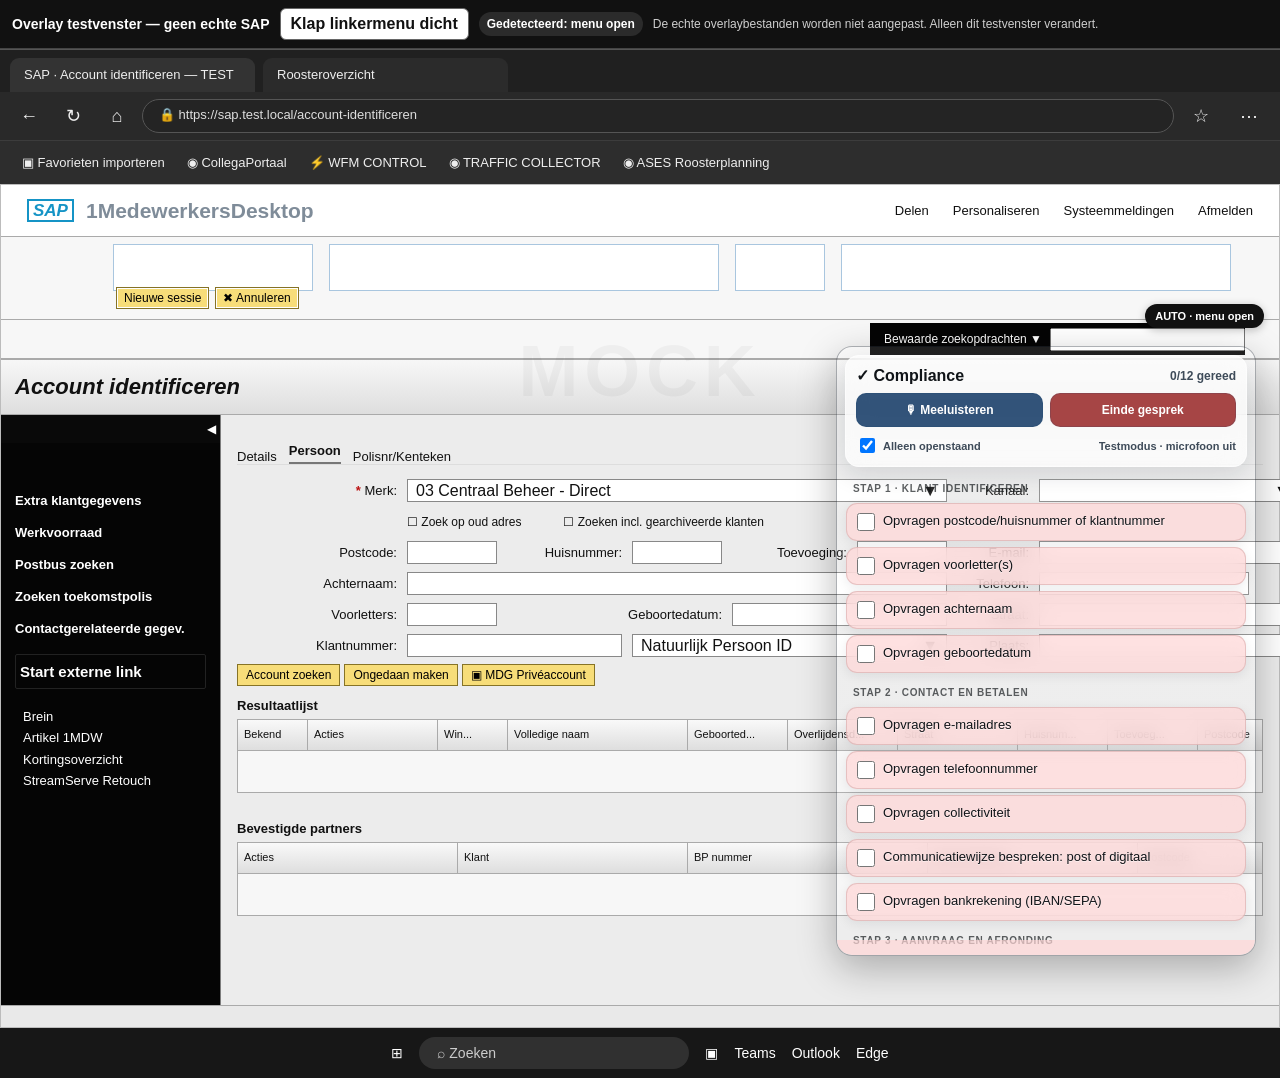
==== overlay-lab.html @ 9db28b54 "Add isolated SAP overlay layout test lab" ====
<!doctype html>
<html lang="nl">
<head>
  <meta charset="utf-8">
  <meta name="viewport" content="width=device-width,initial-scale=1">
  <title>Compliance Overlay Lab – SAP mock</title>
  <style>
    *{box-sizing:border-box}
    html,body{margin:0;min-height:100%;font-family:Arial,Helvetica,sans-serif;background:#1e1e1e;color:#111}
    button,input,select{font:inherit}
    .labbar{display:flex;align-items:center;gap:10px;flex-wrap:wrap;padding:8px 12px;background:#111;color:#fff;border-bottom:1px solid #444;position:sticky;top:0;z-index:1000}
    .labbar strong{font-size:14px}
    .labbar .badge{padding:5px 8px;border-radius:999px;background:#2b2b2b;font-size:12px;font-weight:700}
    .labbar button{border:1px solid #666;border-radius:6px;background:#fff;color:#111;padding:6px 10px;cursor:pointer;font-weight:700}
    .labbar .note{font-size:12px;color:#cfcfcf}
    .desktop{position:relative;width:100%;min-width:1040px;background:#f3f3f3;overflow:hidden;border-top:1px solid #555}
    .edge-tabs{height:42px;background:#202020;color:#eee;display:flex;align-items:end;padding:0 10px;gap:8px}
    .edge-tab{height:34px;min-width:245px;max-width:360px;background:#2b2b2b;border-radius:9px 9px 0 0;padding:9px 14px;font-size:13px;white-space:nowrap;overflow:hidden;text-overflow:ellipsis}
    .edge-tab.active{background:#333}
    .edge-toolbar{height:48px;background:#292929;color:#eee;display:grid;grid-template-columns:38px 38px 38px 1fr 42px 42px;align-items:center;gap:6px;padding:0 10px}
    .edge-icon{text-align:center;font-size:18px}
    .address{height:34px;border:1px solid #555;border-radius:18px;background:#242424;padding:7px 16px;color:#ddd;font-size:13px;overflow:hidden;white-space:nowrap}
    .favorites{height:44px;background:#2d2d2d;color:#eee;border-top:1px solid #3c3c3c;display:flex;align-items:center;gap:22px;padding:0 22px;font-size:13px}
    .sap{background:#efefef;min-height:795px;border:1px solid #bcbcbc;position:relative}
    .sap-top{height:52px;background:#fff;border-bottom:1px solid #aaa;display:flex;align-items:center;padding:0 26px;gap:12px}
    .sap-logo{font-size:17px;font-weight:900;font-style:italic;color:#1594c6;border:2px solid #1594c6;padding:1px 4px;line-height:1}
    .sap-title{font-size:21px;font-weight:700;color:#7f8c99}
    .sap-links{margin-left:auto;display:flex;gap:24px;font-size:13px}
    .sap-workbar{height:83px;background:#f7f7f7;border-bottom:1px solid #aaa;padding:7px 48px 8px 112px;display:grid;grid-template-columns:200px 390px 1fr 390px;gap:16px;align-items:start}
    .ghostbox{height:47px;border:1px solid #a9c6df;background:#fff}
    .sap-buttons{position:absolute;left:115px;top:102px;display:flex;gap:6px}
    .sap-btn{background:#f7dd79;border:1px solid #867326;padding:3px 7px;font-size:12px;box-shadow:inset 0 0 0 1px #fff}
    .searchbar{height:39px;background:#f7f7f7;border-bottom:1px solid #aaa;display:flex;justify-content:flex-end;align-items:center;padding-right:34px}
    .saved{display:flex;align-items:center;gap:8px;background:#050505;color:#fff;height:32px;padding-left:14px;font-size:12px}
    .saved input{height:23px;width:195px}
    .pagehead{height:56px;background:linear-gradient(#f7f7f7,#dedede);border-top:1px solid #aaa;border-bottom:1px solid #aaa;display:flex;align-items:center;padding:0 14px;font-size:22px;font-weight:700;font-style:italic}
    .sap-content{display:grid;grid-template-columns:220px 1fr;transition:grid-template-columns .18s ease}
    .desktop.menu-closed .sap-content{grid-template-columns:18px 1fr}
    .sap-sidebar{min-height:590px;background:#050505;color:#fff;border-right:1px solid #7c7c7c;overflow:hidden;transition:width .18s ease}
    .desktop.menu-open .sap-sidebar{width:220px}
    .desktop.menu-closed .sap-sidebar{width:18px}
    .collapse-tab{height:28px;background:#090909;display:flex;justify-content:flex-end;align-items:center;padding-right:4px;color:#fff;font-size:12px}
    .sideitems{padding:33px 14px 0;font-size:13px;font-weight:700;white-space:nowrap}
    .sideitems div{margin:17px 0}
    .sidegroup{margin-top:18px!important;border:1px solid #222;border-radius:2px;padding:8px 4px;font-size:15px}
    .sidechildren{font-weight:400;margin-left:8px!important;line-height:1.65}
    .desktop.menu-closed .sideitems{display:none}
    .workarea{min-width:0;background:#ececec;padding:18px 16px 30px}
    .tabs{height:31px;display:flex;align-items:end;gap:12px;font-size:13px}
    .tabs .active{font-weight:700;border-bottom:2px solid #777;padding-bottom:4px}
    .form{border-top:1px solid #ddd;padding-top:10px;display:grid;grid-template-columns:minmax(570px,1.1fr) minmax(430px,.9fr);column-gap:62px}
    .leftform,.rightform{display:grid;grid-auto-rows:31px;align-items:center}
    .row{display:grid;grid-template-columns:160px 1fr;gap:10px;align-items:center}
    .row label{text-align:right;font-size:13px}
    .row.multi{grid-template-columns:160px 90px 115px 90px 115px 90px}
    .row.multi label{text-align:right}
    .field{height:23px;border:1px solid #888;background:#fff;min-width:0}
    .field.select{display:flex;align-items:center;padding:0 8px;justify-content:space-between;background:#fff}
    .checks{display:flex;gap:42px;margin-left:170px;font-size:12px;align-items:center;height:31px}
    .checks span{white-space:nowrap}
    .actionrow{display:flex;gap:4px;margin:3px 0 6px}
    .actionrow button{background:#f7dd79;border:1px solid #867326;padding:3px 8px;font-size:12px}
    .section-title{font-weight:700;font-size:13px;margin:6px 0}
    .gridbox{height:74px;border:1px solid #aaa;background:#f7f7f7;position:relative;overflow:hidden}
    .gridhead{height:31px;background:linear-gradient(#f9f9f9,#dedede);display:grid;grid-template-columns:70px 130px 70px 180px 100px 110px 120px 90px 90px 90px 130px 110px 100px 95px 80px;font-size:11px;align-items:center;border-bottom:1px solid #aaa;white-space:nowrap}
    .gridhead span{height:100%;padding:8px 6px;border-right:1px solid #aaa;overflow:hidden;text-overflow:ellipsis}
    .filter{position:absolute;right:10px;top:-30px;font-size:12px;display:flex;gap:6px;align-items:center}
    .filter input{width:150px;height:23px;border:1px solid #888;background:#fff}
    .partner{margin-top:28px;position:relative}
    .partner .gridhead{grid-template-columns:220px 230px 240px 210px 210px 210px 1fr}
    .sap-status{height:22px;background:#e9e9e9;border-top:1px solid #aaa}
    .windows{height:50px;background:#171717;color:#fff;display:flex;align-items:center;justify-content:center;gap:16px;font-size:14px}
    .winbox{height:32px;width:270px;border-radius:18px;background:#303030;display:flex;align-items:center;padding-left:18px;color:#ccc}
    .overlay-test{position:absolute;z-index:900;width:430px;height:655px;border:1px solid rgba(20,30,40,.35);border-radius:16px;overflow:hidden;background:rgba(255,255,255,.06);box-shadow:0 12px 38px rgba(0,0,0,.28);transition:left .22s ease,right .22s ease,top .22s ease,width .22s ease,height .22s ease}
    .overlay-test iframe{width:100%;height:100%;border:0;display:block;background:transparent}
    .desktop.menu-open .overlay-test{right:24px;top:296px;width:420px;height:610px}
    .desktop.menu-closed .overlay-test{right:34px;top:296px;width:460px;height:650px}
    .detector-tag{position:absolute;z-index:901;right:16px;top:254px;background:#111;color:#fff;border-radius:999px;padding:6px 10px;font-size:11px;font-weight:700;box-shadow:0 2px 8px rgba(0,0,0,.25)}
    .mock-watermark{position:absolute;z-index:20;left:50%;top:280px;transform:translateX(-50%);font-size:72px;font-weight:900;color:rgba(0,0,0,.035);pointer-events:none;letter-spacing:.08em}
    @media(max-width:1250px){.desktop{min-width:1040px}.form{grid-template-columns:1fr 420px;column-gap:24px}.desktop.menu-open .overlay-test{width:390px}.desktop.menu-closed .overlay-test{width:420px}}
  </style>
</head>
<body>
  <div class="labbar">
    <strong>Overlay testvenster — geen echte SAP</strong>
    <button id="toggleMenu" type="button">Klap linkermenu dicht</button>
    <span id="detected" class="badge">Gedetecteerd: menu open</span>
    <span class="note">De echte overlaybestanden worden niet aangepast. Alleen dit testvenster verandert.</span>
  </div>

  <div id="desktop" class="desktop menu-open">
    <div class="mock-watermark">MOCK</div>
    <div class="edge-tabs">
      <div class="edge-tab active">SAP · Account identificeren — TEST</div>
      <div class="edge-tab">Roosteroverzicht</div>
    </div>
    <div class="edge-toolbar">
      <div class="edge-icon">←</div><div class="edge-icon">↻</div><div class="edge-icon">⌂</div>
      <div class="address">🔒 https://sap.test.local/account-identificeren</div>
      <div class="edge-icon">☆</div><div class="edge-icon">⋯</div>
    </div>
    <div class="favorites"><span>▣ Favorieten importeren</span><span>◉ CollegaPortaal</span><span>⚡ WFM CONTROL</span><span>◉ TRAFFIC COLLECTOR</span><span>◉ ASES Roosterplanning</span></div>

    <div class="sap">
      <div class="sap-top"><div class="sap-logo">SAP</div><div class="sap-title">1MedewerkersDesktop</div><div class="sap-links"><span>Delen</span><span>Personaliseren</span><span>Systeemmeldingen</span><span>Afmelden</span></div></div>
      <div class="sap-workbar"><div class="ghostbox"></div><div class="ghostbox"></div><div class="ghostbox"></div><div class="ghostbox"></div></div>
      <div class="sap-buttons"><button class="sap-btn">Nieuwe sessie</button><button class="sap-btn">✖ Annuleren</button></div>
      <div class="searchbar"><div class="saved">Bewaarde zoekopdrachten ▼ <input aria-label="Bewaarde zoekopdracht"></div></div>
      <div class="pagehead">Account identificeren</div>

      <div class="sap-content">
        <aside class="sap-sidebar" id="sidebar">
          <div class="collapse-tab">◀</div>
          <div class="sideitems">
            <div>Extra klantgegevens</div><div>Werkvoorraad</div><div>Postbus zoeken</div><div>Zoeken toekomstpolis</div><div>Contactgerelateerde gegev.</div>
            <div class="sidegroup">Start externe link</div><div class="sidechildren">Brein<br>Artikel 1MDW<br>Kortingsoverzicht<br>StreamServe Retouch</div>
          </div>
        </aside>

        <main class="workarea">
          <div class="tabs"><span>Details</span><span class="active">Persoon</span><span>Polisnr/Kenteken</span></div>
          <div class="form">
            <div class="leftform">
              <div class="row"><label><b style="color:#b11">*</b> Merk:</label><div class="field select"><span>03 Centraal Beheer - Direct</span><span>▼</span></div></div>
              <div class="checks"><span>☐ Zoek op oud adres</span><span>☐ Zoeken incl. gearchiveerde klanten</span></div>
              <div class="row multi"><label>Postcode:</label><div class="field"></div><label>Huisnummer:</label><div class="field"></div><label>Toevoeging:</label><div class="field"></div></div>
              <div class="row"><label>Achternaam:</label><div class="field"></div></div>
              <div class="row multi"><label>Voorletters:</label><div class="field"></div><label style="grid-column:3/5">Geboortedatum:</label><div class="field" style="grid-column:5/7"></div></div>
              <div class="row multi"><label>Klantnummer:</label><div class="field" style="grid-column:2/4"></div><div class="field select" style="grid-column:4/7"><span>Natuurlijk Persoon ID</span><span>▼</span></div></div>
              <div class="actionrow"><button>Account zoeken</button><button>Ongedaan maken</button><button>▣ MDG Privéaccount</button></div>
            </div>
            <div class="rightform">
              <div class="row"><label>Kanaal:</label><div class="field select"><span></span><span>▼</span></div></div>
              <div></div>
              <div class="row"><label>E-mail:</label><div class="field"></div></div>
              <div class="row"><label>Telefoon:</label><div class="field" style="max-width:210px"></div></div>
              <div class="row"><label>Straat:</label><div class="field" style="max-width:290px"></div></div>
              <div class="row"><label>Plaats:</label><div class="field" style="max-width:290px"></div></div>
            </div>
          </div>

          <div class="section-title">Resultaatlijst</div>
          <div class="gridbox"><div class="filter">Filter: <input aria-label="Resultaatfilter"></div><div class="gridhead"><span>Bekend</span><span>Acties</span><span>Win...</span><span>Volledige naam</span><span>Geboorted...</span><span>Overlijdensd...</span><span>Straat</span><span>Huisnum...</span><span>Toevoeg...</span><span>Postcode</span><span>Plaats</span><span>Telefoon</span><span>Klantnu...</span><span>Account-ID</span><span>Archi...</span></div></div>

          <div class="partner">
            <div class="section-title">Bevestigde partners</div>
            <div class="gridbox"><div class="filter">Filter: <input aria-label="Partnerfilter"></div><div class="gridhead"><span>Acties</span><span>Klant</span><span>BP nummer</span><span>Geboortedatum</span><span>Postcode</span><span>Plaats</span><span>Straat</span></div></div>
          </div>
        </main>
      </div>
      <div class="sap-status"></div>
    </div>
    <div class="windows"><span>⊞</span><div class="winbox">⌕ Zoeken</div><span>▣</span><span>Teams</span><span>Outlook</span><span>Edge</span></div>

    <div id="detectorTag" class="detector-tag">AUTO · menu open</div>
    <div class="overlay-test" id="overlayTest"><iframe id="overlayFrame" title="Huidige compliance overlay" src="overlay-frame.html?v=1"></iframe></div>
  </div>

  <script>
    (()=>{
      'use strict';
      const desktop=document.getElementById('desktop');
      const sidebar=document.getElementById('sidebar');
      const toggle=document.getElementById('toggleMenu');
      const detected=document.getElementById('detected');
      const detectorTag=document.getElementById('detectorTag');
      const frame=document.getElementById('overlayFrame');
      let menuOpen=true;

      const items=[
        {id:'check_1_0',section:'Stap 1 · Klant identificeren',text:'Opvragen postcode/huisnummer of klantnummer',checked:false,hidden:false},
        {id:'check_1_1',section:'Stap 1 · Klant identificeren',text:'Opvragen voorletter(s)',checked:false,hidden:false},
        {id:'check_1_2',section:'Stap 1 · Klant identificeren',text:'Opvragen achternaam',checked:false,hidden:false},
        {id:'check_1_3',section:'Stap 1 · Klant identificeren',text:'Opvragen geboortedatum',checked:false,hidden:false},
        {id:'check_2_0',section:'Stap 2 · Contact en betalen',text:'Opvragen e-mailadres',checked:false,hidden:false},
        {id:'check_2_1',section:'Stap 2 · Contact en betalen',text:'Opvragen telefoonnummer',checked:false,hidden:false},
        {id:'check_2_2',section:'Stap 2 · Contact en betalen',text:'Opvragen collectiviteit',checked:false,hidden:false},
        {id:'check_2_4',section:'Stap 2 · Contact en betalen',text:'Communicatiewijze bespreken: post of digitaal',checked:false,hidden:false},
        {id:'check_2_3',section:'Stap 2 · Contact en betalen',text:'Opvragen bankrekening (IBAN/SEPA)',checked:false,hidden:false},
        {id:'check_3_0',section:'Stap 3 · Aanvraag en afronding',text:'Voorlezen: “We berekenen jouw premie en beoordelen je aanvraag automatisch.”',checked:false,hidden:false},
        {id:'check_3_1',section:'Stap 3 · Aanvraag en afronding',text:'Benoem de exacte premie: totale premie',checked:false,hidden:false},
        {id:'check_3_4',section:'Stap 3 · Aanvraag en afronding',html:'<strong>Laatste vragen</strong><br>“We stellen je een paar vragen om te bekijken of wij je als klant kunnen verzekeren.”',checked:false,hidden:false}
      ];

      function snapshot(){
        return {completed:0,total:items.length,openOnly:true,criminalAnswer:null,listening:false,status:'Testmodus · microfoon uit',items};
      }
      function sendSnapshot(){
        if(!frame.contentWindow) return;
        frame.contentWindow.postMessage({source:'checklist-overlay-host',type:'snapshot',data:snapshot()},location.origin);
      }
      frame.addEventListener('load',()=>setTimeout(sendSnapshot,50));
      window.addEventListener('message',event=>{
        if(event.origin!==location.origin||event.source!==frame.contentWindow) return;
        if(event.data?.source==='checklist-overlay-frame'&&event.data?.action==='ready') sendSnapshot();
      });

      function detectLayout(){
        const width=sidebar.getBoundingClientRect().width;
        const detectedOpen=width>100;
        menuOpen=detectedOpen;
        desktop.classList.toggle('menu-open',detectedOpen);
        desktop.classList.toggle('menu-closed',!detectedOpen);
        detected.textContent='Gedetecteerd: menu '+(detectedOpen?'open':'dicht');
        detectorTag.textContent='AUTO · menu '+(detectedOpen?'open':'dicht');
        toggle.textContent=detectedOpen?'Klap linkermenu dicht':'Klap linkermenu open';
      }

      toggle.addEventListener('click',()=>{
        const closing=desktop.classList.contains('menu-open');
        desktop.classList.toggle('menu-open',!closing);
        desktop.classList.toggle('menu-closed',closing);
        requestAnimationFrame(()=>requestAnimationFrame(detectLayout));
      });

      if('ResizeObserver' in window){
        new ResizeObserver(detectLayout).observe(sidebar);
      }
      window.addEventListener('resize',detectLayout);
      detectLayout();
    })();
  </script>
</body>
</html>
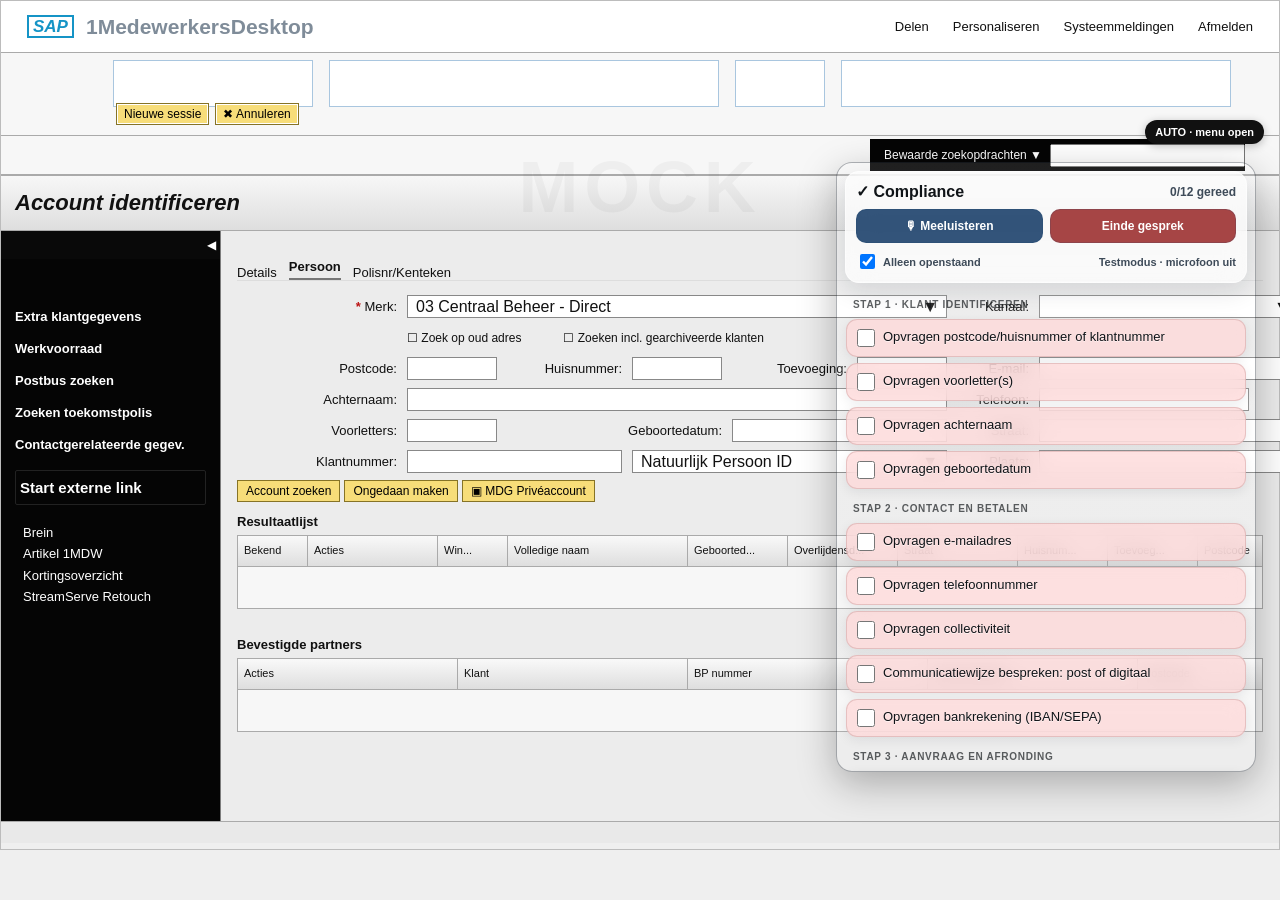
==== commit 55c941b1: "Simplify overlay lab to SAP page only" ====
--- a/overlay-lab.html
+++ b/overlay-lab.html
@@ -6,22 +6,10 @@
   <title>Compliance Overlay Lab – SAP mock</title>
   <style>
     *{box-sizing:border-box}
-    html,body{margin:0;min-height:100%;font-family:Arial,Helvetica,sans-serif;background:#1e1e1e;color:#111}
+    html,body{margin:0;min-height:100%;font-family:Arial,Helvetica,sans-serif;background:#efefef;color:#111}
     button,input,select{font:inherit}
-    .labbar{display:flex;align-items:center;gap:10px;flex-wrap:wrap;padding:8px 12px;background:#111;color:#fff;border-bottom:1px solid #444;position:sticky;top:0;z-index:1000}
-    .labbar strong{font-size:14px}
-    .labbar .badge{padding:5px 8px;border-radius:999px;background:#2b2b2b;font-size:12px;font-weight:700}
-    .labbar button{border:1px solid #666;border-radius:6px;background:#fff;color:#111;padding:6px 10px;cursor:pointer;font-weight:700}
-    .labbar .note{font-size:12px;color:#cfcfcf}
-    .desktop{position:relative;width:100%;min-width:1040px;background:#f3f3f3;overflow:hidden;border-top:1px solid #555}
-    .edge-tabs{height:42px;background:#202020;color:#eee;display:flex;align-items:end;padding:0 10px;gap:8px}
-    .edge-tab{height:34px;min-width:245px;max-width:360px;background:#2b2b2b;border-radius:9px 9px 0 0;padding:9px 14px;font-size:13px;white-space:nowrap;overflow:hidden;text-overflow:ellipsis}
-    .edge-tab.active{background:#333}
-    .edge-toolbar{height:48px;background:#292929;color:#eee;display:grid;grid-template-columns:38px 38px 38px 1fr 42px 42px;align-items:center;gap:6px;padding:0 10px}
-    .edge-icon{text-align:center;font-size:18px}
-    .address{height:34px;border:1px solid #555;border-radius:18px;background:#242424;padding:7px 16px;color:#ddd;font-size:13px;overflow:hidden;white-space:nowrap}
-    .favorites{height:44px;background:#2d2d2d;color:#eee;border-top:1px solid #3c3c3c;display:flex;align-items:center;gap:22px;padding:0 22px;font-size:13px}
-    .sap{background:#efefef;min-height:795px;border:1px solid #bcbcbc;position:relative}
+    .desktop{position:relative;width:100%;min-width:1040px;background:#f3f3f3;overflow:hidden}
+    .sap{background:#efefef;min-height:850px;border:1px solid #bcbcbc;position:relative}
     .sap-top{height:52px;background:#fff;border-bottom:1px solid #aaa;display:flex;align-items:center;padding:0 26px;gap:12px}
     .sap-logo{font-size:17px;font-weight:900;font-style:italic;color:#1594c6;border:2px solid #1594c6;padding:1px 4px;line-height:1}
     .sap-title{font-size:21px;font-weight:700;color:#7f8c99}
@@ -39,7 +27,8 @@
     .sap-sidebar{min-height:590px;background:#050505;color:#fff;border-right:1px solid #7c7c7c;overflow:hidden;transition:width .18s ease}
     .desktop.menu-open .sap-sidebar{width:220px}
     .desktop.menu-closed .sap-sidebar{width:18px}
-    .collapse-tab{height:28px;background:#090909;display:flex;justify-content:flex-end;align-items:center;padding-right:4px;color:#fff;font-size:12px}
+    .collapse-tab{width:100%;height:28px;border:0;background:#090909;color:#fff;display:flex;justify-content:flex-end;align-items:center;padding:0 4px;cursor:pointer;font-size:12px}
+    .collapse-tab:focus-visible{outline:2px solid #fff;outline-offset:-2px}
     .sideitems{padding:33px 14px 0;font-size:13px;font-weight:700;white-space:nowrap}
     .sideitems div{margin:17px 0}
     .sidegroup{margin-top:18px!important;border:1px solid #222;border-radius:2px;padding:8px 4px;font-size:15px}
@@ -69,37 +58,18 @@
     .partner{margin-top:28px;position:relative}
     .partner .gridhead{grid-template-columns:220px 230px 240px 210px 210px 210px 1fr}
     .sap-status{height:22px;background:#e9e9e9;border-top:1px solid #aaa}
-    .windows{height:50px;background:#171717;color:#fff;display:flex;align-items:center;justify-content:center;gap:16px;font-size:14px}
-    .winbox{height:32px;width:270px;border-radius:18px;background:#303030;display:flex;align-items:center;padding-left:18px;color:#ccc}
     .overlay-test{position:absolute;z-index:900;width:430px;height:655px;border:1px solid rgba(20,30,40,.35);border-radius:16px;overflow:hidden;background:rgba(255,255,255,.06);box-shadow:0 12px 38px rgba(0,0,0,.28);transition:left .22s ease,right .22s ease,top .22s ease,width .22s ease,height .22s ease}
     .overlay-test iframe{width:100%;height:100%;border:0;display:block;background:transparent}
-    .desktop.menu-open .overlay-test{right:24px;top:296px;width:420px;height:610px}
-    .desktop.menu-closed .overlay-test{right:34px;top:296px;width:460px;height:650px}
-    .detector-tag{position:absolute;z-index:901;right:16px;top:254px;background:#111;color:#fff;border-radius:999px;padding:6px 10px;font-size:11px;font-weight:700;box-shadow:0 2px 8px rgba(0,0,0,.25)}
-    .mock-watermark{position:absolute;z-index:20;left:50%;top:280px;transform:translateX(-50%);font-size:72px;font-weight:900;color:rgba(0,0,0,.035);pointer-events:none;letter-spacing:.08em}
+    .desktop.menu-open .overlay-test{right:24px;top:162px;width:420px;height:610px}
+    .desktop.menu-closed .overlay-test{right:34px;top:162px;width:460px;height:650px}
+    .detector-tag{position:absolute;z-index:901;right:16px;top:120px;background:#111;color:#fff;border-radius:999px;padding:6px 10px;font-size:11px;font-weight:700;box-shadow:0 2px 8px rgba(0,0,0,.25)}
+    .mock-watermark{position:absolute;z-index:20;left:50%;top:146px;transform:translateX(-50%);font-size:72px;font-weight:900;color:rgba(0,0,0,.035);pointer-events:none;letter-spacing:.08em}
     @media(max-width:1250px){.desktop{min-width:1040px}.form{grid-template-columns:1fr 420px;column-gap:24px}.desktop.menu-open .overlay-test{width:390px}.desktop.menu-closed .overlay-test{width:420px}}
   </style>
 </head>
 <body>
-  <div class="labbar">
-    <strong>Overlay testvenster — geen echte SAP</strong>
-    <button id="toggleMenu" type="button">Klap linkermenu dicht</button>
-    <span id="detected" class="badge">Gedetecteerd: menu open</span>
-    <span class="note">De echte overlaybestanden worden niet aangepast. Alleen dit testvenster verandert.</span>
-  </div>
-
   <div id="desktop" class="desktop menu-open">
     <div class="mock-watermark">MOCK</div>
-    <div class="edge-tabs">
-      <div class="edge-tab active">SAP · Account identificeren — TEST</div>
-      <div class="edge-tab">Roosteroverzicht</div>
-    </div>
-    <div class="edge-toolbar">
-      <div class="edge-icon">←</div><div class="edge-icon">↻</div><div class="edge-icon">⌂</div>
-      <div class="address">🔒 https://sap.test.local/account-identificeren</div>
-      <div class="edge-icon">☆</div><div class="edge-icon">⋯</div>
-    </div>
-    <div class="favorites"><span>▣ Favorieten importeren</span><span>◉ CollegaPortaal</span><span>⚡ WFM CONTROL</span><span>◉ TRAFFIC COLLECTOR</span><span>◉ ASES Roosterplanning</span></div>
 
     <div class="sap">
       <div class="sap-top"><div class="sap-logo">SAP</div><div class="sap-title">1MedewerkersDesktop</div><div class="sap-links"><span>Delen</span><span>Personaliseren</span><span>Systeemmeldingen</span><span>Afmelden</span></div></div>
@@ -110,7 +80,7 @@
 
       <div class="sap-content">
         <aside class="sap-sidebar" id="sidebar">
-          <div class="collapse-tab">◀</div>
+          <button class="collapse-tab" id="toggleMenu" type="button" aria-label="Linkermenu open- of dichtklappen">◀</button>
           <div class="sideitems">
             <div>Extra klantgegevens</div><div>Werkvoorraad</div><div>Postbus zoeken</div><div>Zoeken toekomstpolis</div><div>Contactgerelateerde gegev.</div>
             <div class="sidegroup">Start externe link</div><div class="sidechildren">Brein<br>Artikel 1MDW<br>Kortingsoverzicht<br>StreamServe Retouch</div>
@@ -150,7 +120,6 @@
       </div>
       <div class="sap-status"></div>
     </div>
-    <div class="windows"><span>⊞</span><div class="winbox">⌕ Zoeken</div><span>▣</span><span>Teams</span><span>Outlook</span><span>Edge</span></div>
 
     <div id="detectorTag" class="detector-tag">AUTO · menu open</div>
     <div class="overlay-test" id="overlayTest"><iframe id="overlayFrame" title="Huidige compliance overlay" src="overlay-frame.html?v=1"></iframe></div>
@@ -162,10 +131,8 @@
       const desktop=document.getElementById('desktop');
       const sidebar=document.getElementById('sidebar');
       const toggle=document.getElementById('toggleMenu');
-      const detected=document.getElementById('detected');
       const detectorTag=document.getElementById('detectorTag');
       const frame=document.getElementById('overlayFrame');
-      let menuOpen=true;
 
       const items=[
         {id:'check_1_0',section:'Stap 1 · Klant identificeren',text:'Opvragen postcode/huisnummer of klantnummer',checked:false,hidden:false},
@@ -198,12 +165,11 @@
       function detectLayout(){
         const width=sidebar.getBoundingClientRect().width;
         const detectedOpen=width>100;
-        menuOpen=detectedOpen;
         desktop.classList.toggle('menu-open',detectedOpen);
         desktop.classList.toggle('menu-closed',!detectedOpen);
-        detected.textContent='Gedetecteerd: menu '+(detectedOpen?'open':'dicht');
         detectorTag.textContent='AUTO · menu '+(detectedOpen?'open':'dicht');
-        toggle.textContent=detectedOpen?'Klap linkermenu dicht':'Klap linkermenu open';
+        toggle.textContent=detectedOpen?'◀':'▶';
+        toggle.setAttribute('aria-label',detectedOpen?'Linkermenu dichtklappen':'Linkermenu openklappen');
       }
 
       toggle.addEventListener('click',()=>{
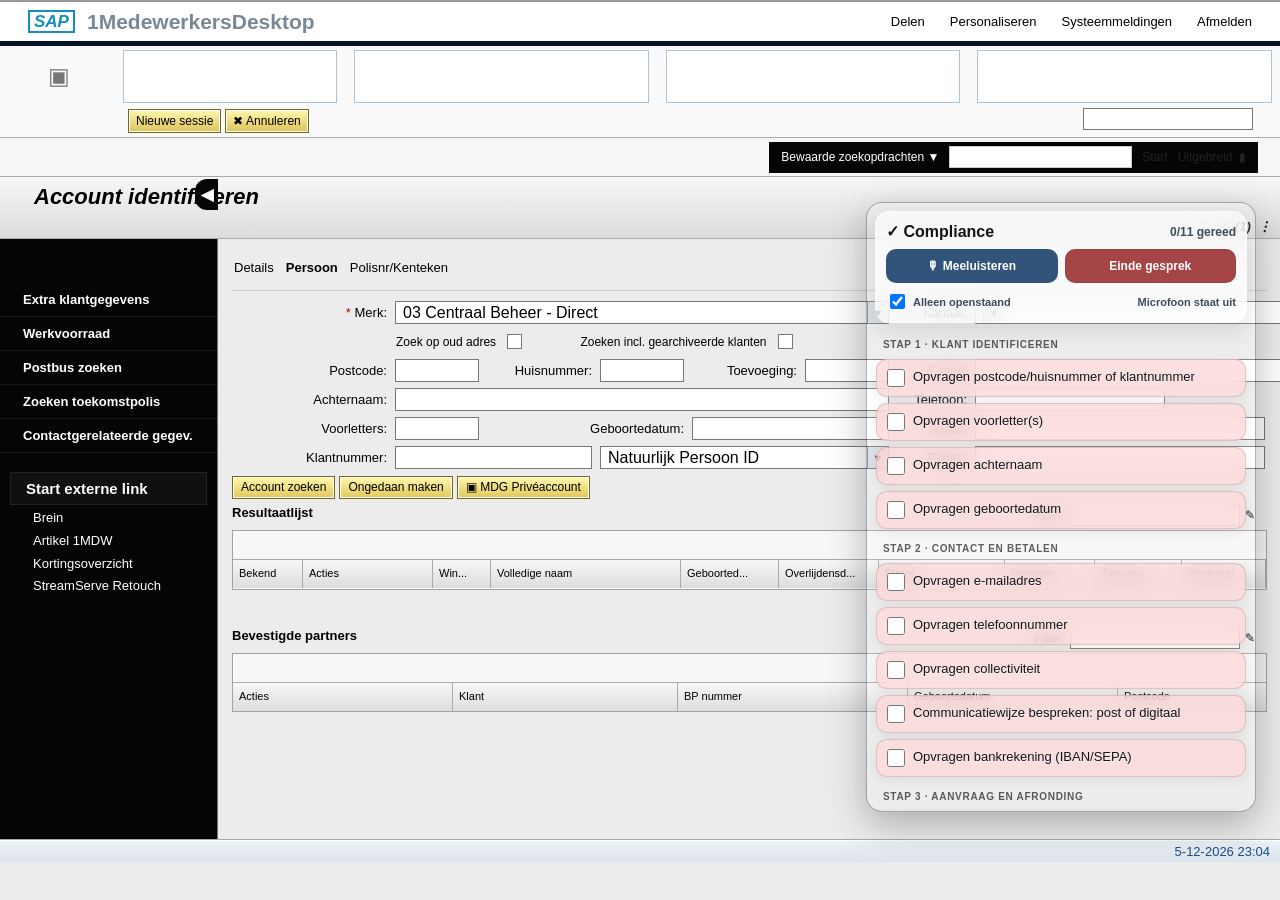
==== commit 346b0b2d: "Match overlay lab to SAP screenshots with live clock and real menu arrows" ====
--- a/overlay-lab.html
+++ b/overlay-lab.html
@@ -3,188 +3,243 @@
 <head>
   <meta charset="utf-8">
   <meta name="viewport" content="width=device-width,initial-scale=1">
-  <title>Compliance Overlay Lab – SAP mock</title>
+  <title>Account identificeren</title>
   <style>
     *{box-sizing:border-box}
-    html,body{margin:0;min-height:100%;font-family:Arial,Helvetica,sans-serif;background:#efefef;color:#111}
-    button,input,select{font:inherit}
-    .desktop{position:relative;width:100%;min-width:1040px;background:#f3f3f3;overflow:hidden}
-    .sap{background:#efefef;min-height:850px;border:1px solid #bcbcbc;position:relative}
-    .sap-top{height:52px;background:#fff;border-bottom:1px solid #aaa;display:flex;align-items:center;padding:0 26px;gap:12px}
-    .sap-logo{font-size:17px;font-weight:900;font-style:italic;color:#1594c6;border:2px solid #1594c6;padding:1px 4px;line-height:1}
-    .sap-title{font-size:21px;font-weight:700;color:#7f8c99}
-    .sap-links{margin-left:auto;display:flex;gap:24px;font-size:13px}
-    .sap-workbar{height:83px;background:#f7f7f7;border-bottom:1px solid #aaa;padding:7px 48px 8px 112px;display:grid;grid-template-columns:200px 390px 1fr 390px;gap:16px;align-items:start}
-    .ghostbox{height:47px;border:1px solid #a9c6df;background:#fff}
-    .sap-buttons{position:absolute;left:115px;top:102px;display:flex;gap:6px}
-    .sap-btn{background:#f7dd79;border:1px solid #867326;padding:3px 7px;font-size:12px;box-shadow:inset 0 0 0 1px #fff}
-    .searchbar{height:39px;background:#f7f7f7;border-bottom:1px solid #aaa;display:flex;justify-content:flex-end;align-items:center;padding-right:34px}
-    .saved{display:flex;align-items:center;gap:8px;background:#050505;color:#fff;height:32px;padding-left:14px;font-size:12px}
-    .saved input{height:23px;width:195px}
-    .pagehead{height:56px;background:linear-gradient(#f7f7f7,#dedede);border-top:1px solid #aaa;border-bottom:1px solid #aaa;display:flex;align-items:center;padding:0 14px;font-size:22px;font-weight:700;font-style:italic}
-    .sap-content{display:grid;grid-template-columns:220px 1fr;transition:grid-template-columns .18s ease}
-    .desktop.menu-closed .sap-content{grid-template-columns:18px 1fr}
-    .sap-sidebar{min-height:590px;background:#050505;color:#fff;border-right:1px solid #7c7c7c;overflow:hidden;transition:width .18s ease}
-    .desktop.menu-open .sap-sidebar{width:220px}
-    .desktop.menu-closed .sap-sidebar{width:18px}
-    .collapse-tab{width:100%;height:28px;border:0;background:#090909;color:#fff;display:flex;justify-content:flex-end;align-items:center;padding:0 4px;cursor:pointer;font-size:12px}
-    .collapse-tab:focus-visible{outline:2px solid #fff;outline-offset:-2px}
-    .sideitems{padding:33px 14px 0;font-size:13px;font-weight:700;white-space:nowrap}
-    .sideitems div{margin:17px 0}
-    .sidegroup{margin-top:18px!important;border:1px solid #222;border-radius:2px;padding:8px 4px;font-size:15px}
-    .sidechildren{font-weight:400;margin-left:8px!important;line-height:1.65}
-    .desktop.menu-closed .sideitems{display:none}
-    .workarea{min-width:0;background:#ececec;padding:18px 16px 30px}
-    .tabs{height:31px;display:flex;align-items:end;gap:12px;font-size:13px}
-    .tabs .active{font-weight:700;border-bottom:2px solid #777;padding-bottom:4px}
-    .form{border-top:1px solid #ddd;padding-top:10px;display:grid;grid-template-columns:minmax(570px,1.1fr) minmax(430px,.9fr);column-gap:62px}
-    .leftform,.rightform{display:grid;grid-auto-rows:31px;align-items:center}
-    .row{display:grid;grid-template-columns:160px 1fr;gap:10px;align-items:center}
-    .row label{text-align:right;font-size:13px}
-    .row.multi{grid-template-columns:160px 90px 115px 90px 115px 90px}
-    .row.multi label{text-align:right}
-    .field{height:23px;border:1px solid #888;background:#fff;min-width:0}
-    .field.select{display:flex;align-items:center;padding:0 8px;justify-content:space-between;background:#fff}
-    .checks{display:flex;gap:42px;margin-left:170px;font-size:12px;align-items:center;height:31px}
-    .checks span{white-space:nowrap}
-    .actionrow{display:flex;gap:4px;margin:3px 0 6px}
-    .actionrow button{background:#f7dd79;border:1px solid #867326;padding:3px 8px;font-size:12px}
-    .section-title{font-weight:700;font-size:13px;margin:6px 0}
-    .gridbox{height:74px;border:1px solid #aaa;background:#f7f7f7;position:relative;overflow:hidden}
-    .gridhead{height:31px;background:linear-gradient(#f9f9f9,#dedede);display:grid;grid-template-columns:70px 130px 70px 180px 100px 110px 120px 90px 90px 90px 130px 110px 100px 95px 80px;font-size:11px;align-items:center;border-bottom:1px solid #aaa;white-space:nowrap}
-    .gridhead span{height:100%;padding:8px 6px;border-right:1px solid #aaa;overflow:hidden;text-overflow:ellipsis}
-    .filter{position:absolute;right:10px;top:-30px;font-size:12px;display:flex;gap:6px;align-items:center}
-    .filter input{width:150px;height:23px;border:1px solid #888;background:#fff}
-    .partner{margin-top:28px;position:relative}
-    .partner .gridhead{grid-template-columns:220px 230px 240px 210px 210px 210px 1fr}
-    .sap-status{height:22px;background:#e9e9e9;border-top:1px solid #aaa}
-    .overlay-test{position:absolute;z-index:900;width:430px;height:655px;border:1px solid rgba(20,30,40,.35);border-radius:16px;overflow:hidden;background:rgba(255,255,255,.06);box-shadow:0 12px 38px rgba(0,0,0,.28);transition:left .22s ease,right .22s ease,top .22s ease,width .22s ease,height .22s ease}
+    html,body{margin:0;width:100%;min-height:100%;font-family:Arial,Helvetica,sans-serif;background:#ececec;color:#000;overflow-x:hidden}
+    button,input{font:inherit}
+    .screen{position:relative;width:100%;min-width:1180px;min-height:862px;background:#ececec}
+
+    .top{height:46px;background:#fff;border-top:2px solid #999;border-bottom:5px solid #061525;display:flex;align-items:center;padding:0 28px;gap:12px}
+    .sap-logo{font-weight:900;font-style:italic;font-size:17px;color:#118ec2;border:2px solid #118ec2;line-height:1;padding:1px 4px}
+    .desktop-title{font-weight:700;font-size:21px;color:#788897}
+    .top-links{margin-left:auto;display:flex;gap:25px;font-size:13px}
+
+    .session-area{height:92px;background:#fafafa;border-bottom:1px solid #aaa;position:relative}
+    .session-icon{position:absolute;left:48px;top:17px;font-size:23px;color:#777}
+    .session-boxes{position:absolute;left:123px;right:8px;top:4px;display:grid;grid-template-columns:214px 1fr 1fr 1fr;gap:17px}
+    .session-box{height:53px;border:1px solid #a9c6de;background:#fff}
+    .session-actions{position:absolute;left:128px;bottom:4px;display:flex;gap:4px}
+    .sap-action{height:24px;padding:1px 7px;border:1px solid #76651d;background:linear-gradient(#fff8b1,#ddc356);box-shadow:inset 0 0 0 1px #fff;font-size:12px}
+    .right-select{position:absolute;right:27px;bottom:7px;width:170px;height:22px;border:1px solid #777;background:#fff}
+
+    .search-row{height:39px;background:#f7f7f7;border-bottom:1px solid #a9a9a9;display:flex;justify-content:flex-end;align-items:center;padding-right:22px}
+    .saved{height:31px;background:#050505;color:#fff;display:flex;align-items:center;padding:0 12px;font-size:12px;gap:10px}
+    .saved input{width:183px;height:22px;border:1px solid #ccc;background:#fff}
+    .saved .muted{color:#222}
+
+    .page-title{height:62px;background:linear-gradient(#f7f7f7,#dcdcdc);border-bottom:1px solid #aaa;position:relative;display:flex;align-items:flex-start;padding:7px 0 0 34px;font-weight:700;font-style:italic;font-size:22px}
+    .top-status{position:absolute;right:9px;bottom:4px;font-size:13px;color:#111}
+
+    .body{display:grid;grid-template-columns:218px 1fr;min-height:610px;transition:grid-template-columns .16s ease}
+    .screen.menu-closed .body{grid-template-columns:0 1fr}
+
+    .sidebar{position:relative;background:#050505;min-height:610px;overflow:hidden;border-right:1px solid #777;transition:width .16s ease;width:218px}
+    .screen.menu-closed .sidebar{width:0}
+    .side-list{padding-top:44px;color:#fff;font-size:13px;font-weight:700;white-space:nowrap}
+    .side-list>div{padding:9px 23px;border-bottom:1px solid #161616}
+    .side-group{margin:19px 10px 0;padding:7px 15px!important;border:1px solid #222!important;background:#101010;font-size:15px}
+    .side-links{font-weight:400!important;line-height:1.75;padding:2px 33px!important;border:0!important}
+
+    .menu-toggle{position:absolute;z-index:20;top:179px;width:23px;height:31px;padding:0;border:0;background:#050505;color:#fff;font-size:16px;font-weight:700;cursor:pointer;display:flex;align-items:center;justify-content:center;border-radius:0 12px 12px 0}
+    .screen.menu-open .menu-toggle{left:195px;border-radius:12px 0 0 12px}
+    .screen.menu-closed .menu-toggle{left:0;border-radius:0 12px 12px 0}
+    .menu-toggle:focus-visible{outline:2px solid #fff;outline-offset:-2px}
+
+    .work{position:relative;min-width:0;background:#ececec;padding:21px 13px 36px 14px}
+    .subtabs{height:31px;border-bottom:1px solid #cfcfcf;display:flex;gap:12px;align-items:flex-start;padding-left:2px;font-size:13px}
+    .subtabs .active{font-weight:700}
+
+    .form-area{padding-top:7px;display:grid;grid-template-columns:minmax(650px,1.05fr) minmax(480px,.95fr);column-gap:74px}
+    .left,.right{display:grid;grid-auto-rows:29px;align-items:center}
+    .frow{display:grid;grid-template-columns:155px 1fr;align-items:center;gap:8px}
+    .frow label{text-align:right;font-size:13px;white-space:nowrap}
+    .field{height:23px;border:1px solid #777;background:#fff}
+    .field.select{display:flex;align-items:center;justify-content:space-between;padding-left:7px}
+    .field.select:after{content:'▼';font-size:11px;background:#d6dde4;border-left:1px solid #888;height:100%;width:20px;display:flex;align-items:center;justify-content:center}
+    .mini-line{display:grid;grid-template-columns:155px 84px 105px 84px 105px 84px;gap:8px;align-items:center}
+    .mini-line label{text-align:right;font-size:13px;white-space:nowrap}
+    .checks{display:flex;gap:58px;padding-left:164px;font-size:12px;white-space:nowrap}
+    .checkbox{display:inline-block;width:15px;height:15px;border:1px solid #777;background:#fff;vertical-align:-3px;margin-left:8px}
+    .action-line{display:flex;gap:4px;margin-top:1px}
+    .form-button{height:23px;padding:1px 8px;border:1px solid #78661d;background:linear-gradient(#fff8ae,#e0c85a);box-shadow:inset 0 0 0 1px #fff;font-size:12px}
+    .right .frow{grid-template-columns:115px 1fr}
+    .right .short{max-width:190px}
+    .right .medium{max-width:290px}
+
+    .section-title{font-size:13px;font-weight:700;margin:4px 0 10px 0}
+    .table-wrap{position:relative;height:60px;border:1px solid #a3a3a3;background:#f7f7f7}
+    .filter{position:absolute;right:11px;top:-27px;font-size:12px;display:flex;align-items:center;gap:5px}
+    .filter input{width:170px;height:22px;border:1px solid #777;background:#fff}
+    .thead{height:29px;margin-top:28px;display:grid;grid-template-columns:70px 130px 58px 190px 98px 100px 126px 90px 87px 84px 128px 105px 91px 89px 65px;background:linear-gradient(#f7f7f7,#ddd);border-top:1px solid #aaa;font-size:11px;white-space:nowrap;overflow:hidden}
+    .thead span{padding:7px 6px;border-right:1px solid #aaa;overflow:hidden;text-overflow:ellipsis}
+    .partners{margin-top:38px}
+    .partners .table-wrap{height:59px}
+    .partners .thead{grid-template-columns:220px 225px 230px 210px 210px 210px 1fr}
+
+    .statusbar{position:absolute;left:0;right:0;bottom:0;height:23px;background:linear-gradient(#edf3f7,#dce5ec);border-top:1px solid #9eabb5;box-shadow:inset 0 1px 0 #fff}
+    .clock{position:absolute;right:10px;bottom:3px;font-size:13px;color:#174d91;white-space:nowrap}
+
+    .overlay-test{position:absolute;z-index:100;width:420px;height:610px;right:24px;top:202px;border:1px solid rgba(20,30,40,.35);border-radius:16px;overflow:hidden;background:rgba(255,255,255,.08);box-shadow:0 12px 38px rgba(0,0,0,.28);transition:width .2s ease,right .2s ease,top .2s ease}
     .overlay-test iframe{width:100%;height:100%;border:0;display:block;background:transparent}
-    .desktop.menu-open .overlay-test{right:24px;top:162px;width:420px;height:610px}
-    .desktop.menu-closed .overlay-test{right:34px;top:162px;width:460px;height:650px}
-    .detector-tag{position:absolute;z-index:901;right:16px;top:120px;background:#111;color:#fff;border-radius:999px;padding:6px 10px;font-size:11px;font-weight:700;box-shadow:0 2px 8px rgba(0,0,0,.25)}
-    .mock-watermark{position:absolute;z-index:20;left:50%;top:146px;transform:translateX(-50%);font-size:72px;font-weight:900;color:rgba(0,0,0,.035);pointer-events:none;letter-spacing:.08em}
-    @media(max-width:1250px){.desktop{min-width:1040px}.form{grid-template-columns:1fr 420px;column-gap:24px}.desktop.menu-open .overlay-test{width:390px}.desktop.menu-closed .overlay-test{width:420px}}
+    .screen.menu-closed .overlay-test{width:460px;right:34px;top:202px}
+
+    @media(max-width:1350px){
+      .screen{min-width:1180px}
+      .form-area{grid-template-columns:minmax(590px,1fr) 430px;column-gap:30px}
+      .screen.menu-open .overlay-test{width:390px}
+      .screen.menu-closed .overlay-test{width:420px}
+    }
   </style>
 </head>
 <body>
-  <div id="desktop" class="desktop menu-open">
-    <div class="mock-watermark">MOCK</div>
-
-    <div class="sap">
-      <div class="sap-top"><div class="sap-logo">SAP</div><div class="sap-title">1MedewerkersDesktop</div><div class="sap-links"><span>Delen</span><span>Personaliseren</span><span>Systeemmeldingen</span><span>Afmelden</span></div></div>
-      <div class="sap-workbar"><div class="ghostbox"></div><div class="ghostbox"></div><div class="ghostbox"></div><div class="ghostbox"></div></div>
-      <div class="sap-buttons"><button class="sap-btn">Nieuwe sessie</button><button class="sap-btn">✖ Annuleren</button></div>
-      <div class="searchbar"><div class="saved">Bewaarde zoekopdrachten ▼ <input aria-label="Bewaarde zoekopdracht"></div></div>
-      <div class="pagehead">Account identificeren</div>
-
-      <div class="sap-content">
-        <aside class="sap-sidebar" id="sidebar">
-          <button class="collapse-tab" id="toggleMenu" type="button" aria-label="Linkermenu open- of dichtklappen">◀</button>
-          <div class="sideitems">
-            <div>Extra klantgegevens</div><div>Werkvoorraad</div><div>Postbus zoeken</div><div>Zoeken toekomstpolis</div><div>Contactgerelateerde gegev.</div>
-            <div class="sidegroup">Start externe link</div><div class="sidechildren">Brein<br>Artikel 1MDW<br>Kortingsoverzicht<br>StreamServe Retouch</div>
-          </div>
-        </aside>
-
-        <main class="workarea">
-          <div class="tabs"><span>Details</span><span class="active">Persoon</span><span>Polisnr/Kenteken</span></div>
-          <div class="form">
-            <div class="leftform">
-              <div class="row"><label><b style="color:#b11">*</b> Merk:</label><div class="field select"><span>03 Centraal Beheer - Direct</span><span>▼</span></div></div>
-              <div class="checks"><span>☐ Zoek op oud adres</span><span>☐ Zoeken incl. gearchiveerde klanten</span></div>
-              <div class="row multi"><label>Postcode:</label><div class="field"></div><label>Huisnummer:</label><div class="field"></div><label>Toevoeging:</label><div class="field"></div></div>
-              <div class="row"><label>Achternaam:</label><div class="field"></div></div>
-              <div class="row multi"><label>Voorletters:</label><div class="field"></div><label style="grid-column:3/5">Geboortedatum:</label><div class="field" style="grid-column:5/7"></div></div>
-              <div class="row multi"><label>Klantnummer:</label><div class="field" style="grid-column:2/4"></div><div class="field select" style="grid-column:4/7"><span>Natuurlijk Persoon ID</span><span>▼</span></div></div>
-              <div class="actionrow"><button>Account zoeken</button><button>Ongedaan maken</button><button>▣ MDG Privéaccount</button></div>
-            </div>
-            <div class="rightform">
-              <div class="row"><label>Kanaal:</label><div class="field select"><span></span><span>▼</span></div></div>
-              <div></div>
-              <div class="row"><label>E-mail:</label><div class="field"></div></div>
-              <div class="row"><label>Telefoon:</label><div class="field" style="max-width:210px"></div></div>
-              <div class="row"><label>Straat:</label><div class="field" style="max-width:290px"></div></div>
-              <div class="row"><label>Plaats:</label><div class="field" style="max-width:290px"></div></div>
-            </div>
-          </div>
-
-          <div class="section-title">Resultaatlijst</div>
-          <div class="gridbox"><div class="filter">Filter: <input aria-label="Resultaatfilter"></div><div class="gridhead"><span>Bekend</span><span>Acties</span><span>Win...</span><span>Volledige naam</span><span>Geboorted...</span><span>Overlijdensd...</span><span>Straat</span><span>Huisnum...</span><span>Toevoeg...</span><span>Postcode</span><span>Plaats</span><span>Telefoon</span><span>Klantnu...</span><span>Account-ID</span><span>Archi...</span></div></div>
-
-          <div class="partner">
-            <div class="section-title">Bevestigde partners</div>
-            <div class="gridbox"><div class="filter">Filter: <input aria-label="Partnerfilter"></div><div class="gridhead"><span>Acties</span><span>Klant</span><span>BP nummer</span><span>Geboortedatum</span><span>Postcode</span><span>Plaats</span><span>Straat</span></div></div>
-          </div>
-        </main>
-      </div>
-      <div class="sap-status"></div>
-    </div>
-
-    <div id="detectorTag" class="detector-tag">AUTO · menu open</div>
-    <div class="overlay-test" id="overlayTest"><iframe id="overlayFrame" title="Huidige compliance overlay" src="overlay-frame.html?v=1"></iframe></div>
+<div id="screen" class="screen menu-open">
+  <div class="top">
+    <div class="sap-logo">SAP</div>
+    <div class="desktop-title">1MedewerkersDesktop</div>
+    <div class="top-links"><span>Delen</span><span>Personaliseren</span><span>Systeemmeldingen</span><span>Afmelden</span></div>
   </div>
 
-  <script>
-    (()=>{
-      'use strict';
-      const desktop=document.getElementById('desktop');
-      const sidebar=document.getElementById('sidebar');
-      const toggle=document.getElementById('toggleMenu');
-      const detectorTag=document.getElementById('detectorTag');
-      const frame=document.getElementById('overlayFrame');
-
-      const items=[
-        {id:'check_1_0',section:'Stap 1 · Klant identificeren',text:'Opvragen postcode/huisnummer of klantnummer',checked:false,hidden:false},
-        {id:'check_1_1',section:'Stap 1 · Klant identificeren',text:'Opvragen voorletter(s)',checked:false,hidden:false},
-        {id:'check_1_2',section:'Stap 1 · Klant identificeren',text:'Opvragen achternaam',checked:false,hidden:false},
-        {id:'check_1_3',section:'Stap 1 · Klant identificeren',text:'Opvragen geboortedatum',checked:false,hidden:false},
-        {id:'check_2_0',section:'Stap 2 · Contact en betalen',text:'Opvragen e-mailadres',checked:false,hidden:false},
-        {id:'check_2_1',section:'Stap 2 · Contact en betalen',text:'Opvragen telefoonnummer',checked:false,hidden:false},
-        {id:'check_2_2',section:'Stap 2 · Contact en betalen',text:'Opvragen collectiviteit',checked:false,hidden:false},
-        {id:'check_2_4',section:'Stap 2 · Contact en betalen',text:'Communicatiewijze bespreken: post of digitaal',checked:false,hidden:false},
-        {id:'check_2_3',section:'Stap 2 · Contact en betalen',text:'Opvragen bankrekening (IBAN/SEPA)',checked:false,hidden:false},
-        {id:'check_3_0',section:'Stap 3 · Aanvraag en afronding',text:'Voorlezen: “We berekenen jouw premie en beoordelen je aanvraag automatisch.”',checked:false,hidden:false},
-        {id:'check_3_1',section:'Stap 3 · Aanvraag en afronding',text:'Benoem de exacte premie: totale premie',checked:false,hidden:false},
-        {id:'check_3_4',section:'Stap 3 · Aanvraag en afronding',html:'<strong>Laatste vragen</strong><br>“We stellen je een paar vragen om te bekijken of wij je als klant kunnen verzekeren.”',checked:false,hidden:false}
-      ];
-
-      function snapshot(){
-        return {completed:0,total:items.length,openOnly:true,criminalAnswer:null,listening:false,status:'Testmodus · microfoon uit',items};
-      }
-      function sendSnapshot(){
-        if(!frame.contentWindow) return;
-        frame.contentWindow.postMessage({source:'checklist-overlay-host',type:'snapshot',data:snapshot()},location.origin);
-      }
-      frame.addEventListener('load',()=>setTimeout(sendSnapshot,50));
-      window.addEventListener('message',event=>{
-        if(event.origin!==location.origin||event.source!==frame.contentWindow) return;
-        if(event.data?.source==='checklist-overlay-frame'&&event.data?.action==='ready') sendSnapshot();
-      });
-
-      function detectLayout(){
-        const width=sidebar.getBoundingClientRect().width;
-        const detectedOpen=width>100;
-        desktop.classList.toggle('menu-open',detectedOpen);
-        desktop.classList.toggle('menu-closed',!detectedOpen);
-        detectorTag.textContent='AUTO · menu '+(detectedOpen?'open':'dicht');
-        toggle.textContent=detectedOpen?'◀':'▶';
-        toggle.setAttribute('aria-label',detectedOpen?'Linkermenu dichtklappen':'Linkermenu openklappen');
-      }
-
-      toggle.addEventListener('click',()=>{
-        const closing=desktop.classList.contains('menu-open');
-        desktop.classList.toggle('menu-open',!closing);
-        desktop.classList.toggle('menu-closed',closing);
-        requestAnimationFrame(()=>requestAnimationFrame(detectLayout));
-      });
-
-      if('ResizeObserver' in window){
-        new ResizeObserver(detectLayout).observe(sidebar);
-      }
-      window.addEventListener('resize',detectLayout);
-      detectLayout();
-    })();
-  </script>
+  <div class="session-area">
+    <div class="session-icon">▣</div>
+    <div class="session-boxes"><div class="session-box"></div><div class="session-box"></div><div class="session-box"></div><div class="session-box"></div></div>
+    <div class="session-actions"><button class="sap-action">Nieuwe sessie</button><button class="sap-action">✖ Annuleren</button></div>
+    <input class="right-select" aria-label="Selectieveld">
+  </div>
+
+  <div class="search-row"><div class="saved">Bewaarde zoekopdrachten ▼ <input aria-label="Bewaarde zoekopdracht"><span class="muted">Start&nbsp;&nbsp;&nbsp;Uitgebreid&nbsp;&nbsp;▮</span></div></div>
+
+  <div class="page-title">Account identificeren <div class="top-status">⋮&nbsp;&nbsp;✓&nbsp; (1)&nbsp; ⋮</div></div>
+
+  <button id="menuToggle" class="menu-toggle" type="button" aria-label="Linker menu open- of dichtklappen">◀</button>
+
+  <div class="body">
+    <aside id="sidebar" class="sidebar">
+      <div class="side-list">
+        <div>Extra klantgegevens</div>
+        <div>Werkvoorraad</div>
+        <div>Postbus zoeken</div>
+        <div>Zoeken toekomstpolis</div>
+        <div>Contactgerelateerde gegev.</div>
+        <div class="side-group">Start externe link</div>
+        <div class="side-links">Brein<br>Artikel 1MDW<br>Kortingsoverzicht<br>StreamServe Retouch</div>
+      </div>
+    </aside>
+
+    <main class="work">
+      <div class="subtabs"><span>Details</span><span class="active">Persoon</span><span>Polisnr/Kenteken</span></div>
+
+      <div class="form-area">
+        <div class="left">
+          <div class="frow"><label><span style="color:#b40000">*</span> Merk:</label><div class="field select">03 Centraal Beheer - Direct</div></div>
+          <div class="checks"><span>Zoek op oud adres <i class="checkbox"></i></span><span>Zoeken incl. gearchiveerde klanten <i class="checkbox"></i></span></div>
+          <div class="mini-line"><label>Postcode:</label><div class="field"></div><label>Huisnummer:</label><div class="field"></div><label>Toevoeging:</label><div class="field"></div></div>
+          <div class="frow"><label>Achternaam:</label><div class="field"></div></div>
+          <div class="mini-line"><label>Voorletters:</label><div class="field"></div><label style="grid-column:3/5">Geboortedatum:</label><div class="field" style="grid-column:5/7"></div></div>
+          <div class="mini-line"><label>Klantnummer:</label><div class="field" style="grid-column:2/4"></div><div class="field select" style="grid-column:4/7">Natuurlijk Persoon ID</div></div>
+          <div class="action-line"><button class="form-button">Account zoeken</button><button class="form-button">Ongedaan maken</button><button class="form-button">▣ MDG Privéaccount</button></div>
+        </div>
+
+        <div class="right">
+          <div class="frow"><label>Kanaal:</label><div class="field select"></div></div>
+          <div></div>
+          <div class="frow"><label>E-mail:</label><div class="field"></div></div>
+          <div class="frow"><label>Telefoon:</label><div class="field short"></div></div>
+          <div class="frow"><label>Straat:</label><div class="field medium"></div></div>
+          <div class="frow"><label>Plaats:</label><div class="field medium"></div></div>
+        </div>
+      </div>
+
+      <div class="section-title">Resultaatlijst</div>
+      <div class="table-wrap">
+        <div class="filter">Filter: <input aria-label="Resultaatfilter"> ✎</div>
+        <div class="thead"><span>Bekend</span><span>Acties</span><span>Win...</span><span>Volledige naam</span><span>Geboorted...</span><span>Overlijdensd...</span><span>Straat</span><span>Huisnum...</span><span>Toevoeg...</span><span>Postcode</span><span>Plaats</span><span>Telefoon</span><span>Klantnu...</span><span>Account-ID</span><span>Archi...</span></div>
+      </div>
+
+      <div class="partners">
+        <div class="section-title">Bevestigde partners</div>
+        <div class="table-wrap">
+          <div class="filter">Filter: <input aria-label="Partnerfilter"> ✎</div>
+          <div class="thead"><span>Acties</span><span>Klant</span><span>BP nummer</span><span>Geboortedatum</span><span>Postcode</span><span>Plaats</span><span>Straat</span></div>
+        </div>
+      </div>
+    </main>
+  </div>
+
+  <div class="statusbar"><span id="clock" class="clock"></span></div>
+
+  <div id="overlayTest" class="overlay-test"><iframe id="overlayFrame" src="overlay-frame.html?v=1" title="Compliance overlay"></iframe></div>
+</div>
+
+<script>
+(()=>{
+  'use strict';
+  const screen=document.getElementById('screen');
+  const sidebar=document.getElementById('sidebar');
+  const toggle=document.getElementById('menuToggle');
+  const clock=document.getElementById('clock');
+  const frame=document.getElementById('overlayFrame');
+
+  function updateClock(){
+    const d=new Date();
+    const pad=n=>String(n).padStart(2,'0');
+    clock.textContent=`${d.getDate()}-${d.getMonth()+1}-${d.getFullYear()} ${pad(d.getHours())}:${pad(d.getMinutes())}`;
+  }
+  updateClock();
+  setInterval(updateClock,1000);
+
+  function applyDetectedLayout(){
+    const open=sidebar.getBoundingClientRect().width>100;
+    screen.classList.toggle('menu-open',open);
+    screen.classList.toggle('menu-closed',!open);
+    toggle.textContent=open?'◀':'▶';
+    toggle.setAttribute('aria-label',open?'Linker menu dichtklappen':'Linker menu openklappen');
+  }
+
+  toggle.addEventListener('click',()=>{
+    const isOpen=screen.classList.contains('menu-open');
+    screen.classList.toggle('menu-open',!isOpen);
+    screen.classList.toggle('menu-closed',isOpen);
+    requestAnimationFrame(()=>requestAnimationFrame(applyDetectedLayout));
+  });
+
+  if('ResizeObserver' in window) new ResizeObserver(applyDetectedLayout).observe(sidebar);
+  window.addEventListener('resize',applyDetectedLayout);
+
+  const items=[
+    {id:'check_1_0',section:'Stap 1 · Klant identificeren',text:'Opvragen postcode/huisnummer of klantnummer',checked:false,hidden:false},
+    {id:'check_1_1',section:'Stap 1 · Klant identificeren',text:'Opvragen voorletter(s)',checked:false,hidden:false},
+    {id:'check_1_2',section:'Stap 1 · Klant identificeren',text:'Opvragen achternaam',checked:false,hidden:false},
+    {id:'check_1_3',section:'Stap 1 · Klant identificeren',text:'Opvragen geboortedatum',checked:false,hidden:false},
+    {id:'check_2_0',section:'Stap 2 · Contact en betalen',text:'Opvragen e-mailadres',checked:false,hidden:false},
+    {id:'check_2_1',section:'Stap 2 · Contact en betalen',text:'Opvragen telefoonnummer',checked:false,hidden:false},
+    {id:'check_2_2',section:'Stap 2 · Contact en betalen',text:'Opvragen collectiviteit',checked:false,hidden:false},
+    {id:'check_2_4',section:'Stap 2 · Contact en betalen',text:'Communicatiewijze bespreken: post of digitaal',checked:false,hidden:false},
+    {id:'check_2_3',section:'Stap 2 · Contact en betalen',text:'Opvragen bankrekening (IBAN/SEPA)',checked:false,hidden:false},
+    {id:'check_3_0',section:'Stap 3 · Aanvraag en afronding',text:'Voorlezen: “We berekenen jouw premie en beoordelen je aanvraag automatisch.”',checked:false,hidden:false},
+    {id:'check_3_1',section:'Stap 3 · Aanvraag en afronding',text:'Benoem de exacte premie: totale premie',checked:false,hidden:false}
+  ];
+
+  function snapshot(){
+    return {completed:items.filter(x=>x.checked).length,total:items.length,openOnly:true,criminalAnswer:null,listening:false,status:'Microfoon staat uit',items};
+  }
+  function sendSnapshot(){
+    if(frame.contentWindow) frame.contentWindow.postMessage({source:'checklist-overlay-host',type:'snapshot',data:snapshot()},location.origin);
+  }
+  frame.addEventListener('load',()=>setTimeout(sendSnapshot,50));
+  window.addEventListener('message',event=>{
+    if(event.origin!==location.origin||event.source!==frame.contentWindow) return;
+    const msg=event.data;
+    if(msg?.source!=='checklist-overlay-frame') return;
+    if(msg.action==='ready') sendSnapshot();
+    if(msg.action==='setChecked'){
+      const item=items.find(x=>x.id===msg.id);
+      if(item){item.checked=Boolean(msg.checked);sendSnapshot();}
+    }
+  });
+
+  applyDetectedLayout();
+})();
+</script>
 </body>
 </html>
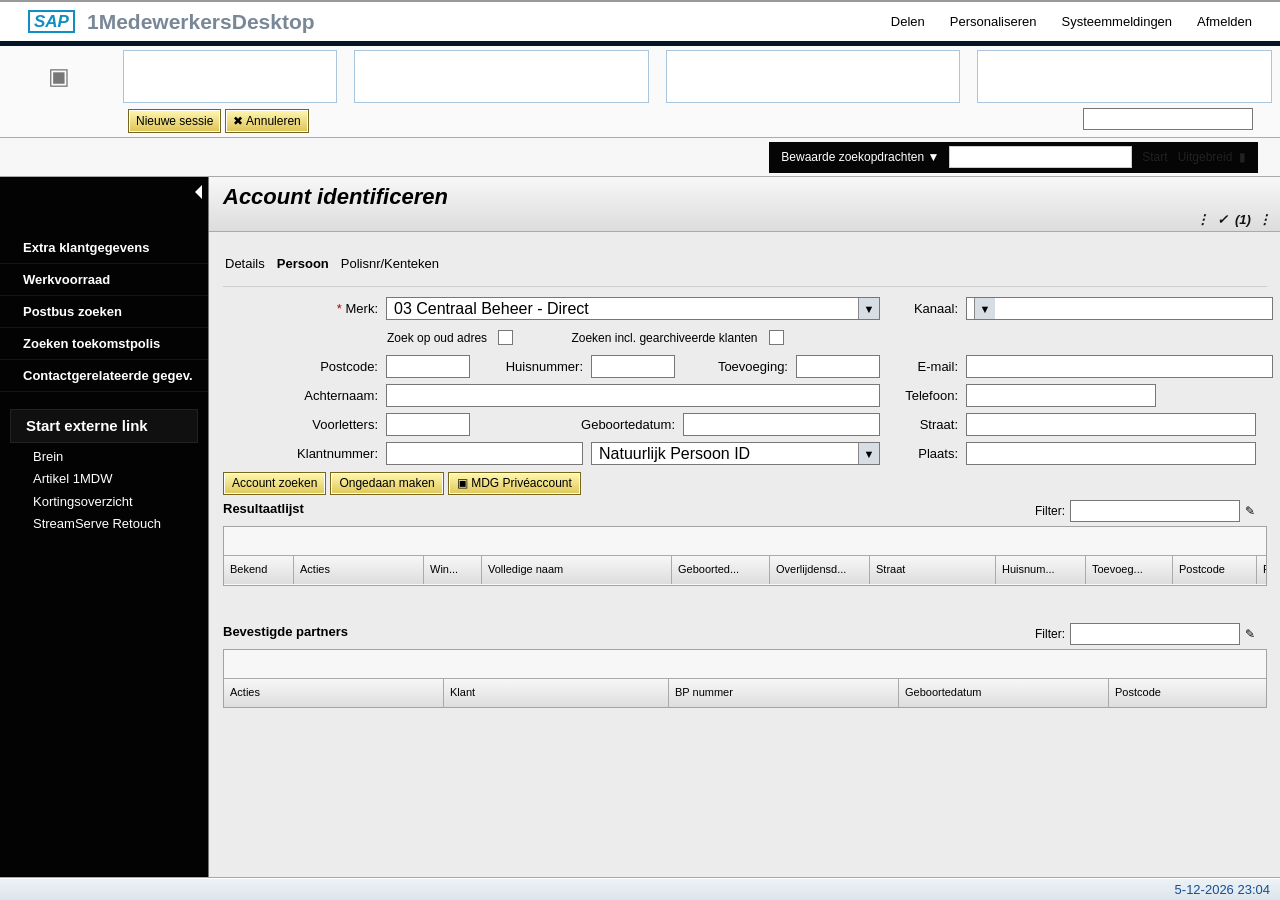
==== commit 025ec53e: "Remove overlay from lab and rebuild SAP sidebar to match screenshots" ====
--- a/overlay-lab.html
+++ b/overlay-lab.html
@@ -1,96 +1,91 @@
 <!doctype html>
 <html lang="nl">
 <head>
-  <meta charset="utf-8">
-  <meta name="viewport" content="width=device-width,initial-scale=1">
-  <title>Account identificeren</title>
-  <style>
-    *{box-sizing:border-box}
-    html,body{margin:0;width:100%;min-height:100%;font-family:Arial,Helvetica,sans-serif;background:#ececec;color:#000;overflow-x:hidden}
-    button,input{font:inherit}
-    .screen{position:relative;width:100%;min-width:1180px;min-height:862px;background:#ececec}
+<meta charset="utf-8">
+<meta name="viewport" content="width=device-width,initial-scale=1">
+<title>Account identificeren</title>
+<style>
+*{box-sizing:border-box}
+html,body{margin:0;width:100%;height:100%;font-family:Arial,Helvetica,sans-serif;background:#ececec;color:#000;overflow:hidden}
+button,input{font:inherit}
+.screen{position:relative;width:100%;height:100%;min-width:1180px;min-height:660px;background:#ececec}
 
-    .top{height:46px;background:#fff;border-top:2px solid #999;border-bottom:5px solid #061525;display:flex;align-items:center;padding:0 28px;gap:12px}
-    .sap-logo{font-weight:900;font-style:italic;font-size:17px;color:#118ec2;border:2px solid #118ec2;line-height:1;padding:1px 4px}
-    .desktop-title{font-weight:700;font-size:21px;color:#788897}
-    .top-links{margin-left:auto;display:flex;gap:25px;font-size:13px}
+.top{height:46px;background:#fff;border-top:2px solid #999;border-bottom:5px solid #061525;display:flex;align-items:center;padding:0 28px;gap:12px}
+.sap-logo{font-weight:900;font-style:italic;font-size:17px;color:#118ec2;border:2px solid #118ec2;line-height:1;padding:1px 4px}
+.desktop-title{font-weight:700;font-size:21px;color:#788897}
+.top-links{margin-left:auto;display:flex;gap:25px;font-size:13px}
 
-    .session-area{height:92px;background:#fafafa;border-bottom:1px solid #aaa;position:relative}
-    .session-icon{position:absolute;left:48px;top:17px;font-size:23px;color:#777}
-    .session-boxes{position:absolute;left:123px;right:8px;top:4px;display:grid;grid-template-columns:214px 1fr 1fr 1fr;gap:17px}
-    .session-box{height:53px;border:1px solid #a9c6de;background:#fff}
-    .session-actions{position:absolute;left:128px;bottom:4px;display:flex;gap:4px}
-    .sap-action{height:24px;padding:1px 7px;border:1px solid #76651d;background:linear-gradient(#fff8b1,#ddc356);box-shadow:inset 0 0 0 1px #fff;font-size:12px}
-    .right-select{position:absolute;right:27px;bottom:7px;width:170px;height:22px;border:1px solid #777;background:#fff}
+.session-area{height:92px;background:#fafafa;border-bottom:1px solid #aaa;position:relative}
+.session-icon{position:absolute;left:48px;top:17px;font-size:23px;color:#777}
+.session-boxes{position:absolute;left:123px;right:8px;top:4px;display:grid;grid-template-columns:214px 1fr 1fr 1fr;gap:17px}
+.session-box{height:53px;border:1px solid #a9c6de;background:#fff}
+.session-actions{position:absolute;left:128px;bottom:4px;display:flex;gap:4px}
+.sap-action{height:24px;padding:1px 7px;border:1px solid #76651d;background:linear-gradient(#fff8b1,#ddc356);box-shadow:inset 0 0 0 1px #fff;font-size:12px}
+.right-select{position:absolute;right:27px;bottom:7px;width:170px;height:22px;border:1px solid #777;background:#fff}
 
-    .search-row{height:39px;background:#f7f7f7;border-bottom:1px solid #a9a9a9;display:flex;justify-content:flex-end;align-items:center;padding-right:22px}
-    .saved{height:31px;background:#050505;color:#fff;display:flex;align-items:center;padding:0 12px;font-size:12px;gap:10px}
-    .saved input{width:183px;height:22px;border:1px solid #ccc;background:#fff}
-    .saved .muted{color:#222}
+.search-row{height:39px;background:#f7f7f7;border-bottom:1px solid #a9a9a9;display:flex;justify-content:flex-end;align-items:center;padding-right:22px}
+.saved{height:31px;background:#050505;color:#fff;display:flex;align-items:center;padding:0 12px;font-size:12px;gap:10px}
+.saved input{width:183px;height:22px;border:1px solid #ccc;background:#fff}
+.saved .muted{color:#222}
 
-    .page-title{height:62px;background:linear-gradient(#f7f7f7,#dcdcdc);border-bottom:1px solid #aaa;position:relative;display:flex;align-items:flex-start;padding:7px 0 0 34px;font-weight:700;font-style:italic;font-size:22px}
-    .top-status{position:absolute;right:9px;bottom:4px;font-size:13px;color:#111}
+.content-shell{position:absolute;left:0;right:0;top:177px;bottom:23px;display:grid;grid-template-columns:209px minmax(0,1fr);transition:grid-template-columns .12s ease}
+.screen.menu-closed .content-shell{grid-template-columns:0 minmax(0,1fr)}
 
-    .body{display:grid;grid-template-columns:218px 1fr;min-height:610px;transition:grid-template-columns .16s ease}
-    .screen.menu-closed .body{grid-template-columns:0 1fr}
+.sidebar{position:relative;min-width:0;height:100%;background:#030303;color:#fff;border-right:1px solid #777;overflow:hidden}
+.side-list{padding-top:55px;font-size:13px;font-weight:700;white-space:nowrap}
+.side-list>.side-item{height:32px;padding:8px 23px;border-bottom:1px solid #151515}
+.side-group{margin:17px 10px 0;height:34px;padding:7px 15px;border:1px solid #222;background:#101010;font-size:15px;font-weight:700}
+.side-links{padding:3px 33px 0;font-size:13px;font-weight:400;line-height:1.72}
 
-    .sidebar{position:relative;background:#050505;min-height:610px;overflow:hidden;border-right:1px solid #777;transition:width .16s ease;width:218px}
-    .screen.menu-closed .sidebar{width:0}
-    .side-list{padding-top:44px;color:#fff;font-size:13px;font-weight:700;white-space:nowrap}
-    .side-list>div{padding:9px 23px;border-bottom:1px solid #161616}
-    .side-group{margin:19px 10px 0;padding:7px 15px!important;border:1px solid #222!important;background:#101010;font-size:15px}
-    .side-links{font-weight:400!important;line-height:1.75;padding:2px 33px!important;border:0!important}
+.menu-toggle{position:absolute;z-index:30;top:0;width:22px;height:30px;border:0;background:#030303;cursor:pointer;padding:0}
+.menu-toggle:focus-visible{outline:2px solid #fff;outline-offset:-2px}
+.menu-toggle::after{content:"";position:absolute;top:8px;width:0;height:0;border-top:7px solid transparent;border-bottom:7px solid transparent}
+.screen.menu-open .menu-toggle{right:0;border-radius:12px 0 0 12px}
+.screen.menu-open .menu-toggle::after{right:6px;border-right:7px solid #fff}
+.screen.menu-closed .menu-toggle{left:0;border-radius:0 14px 14px 0}
+.screen.menu-closed .menu-toggle::after{left:6px;border-left:7px solid #fff}
 
-    .menu-toggle{position:absolute;z-index:20;top:179px;width:23px;height:31px;padding:0;border:0;background:#050505;color:#fff;font-size:16px;font-weight:700;cursor:pointer;display:flex;align-items:center;justify-content:center;border-radius:0 12px 12px 0}
-    .screen.menu-open .menu-toggle{left:195px;border-radius:12px 0 0 12px}
-    .screen.menu-closed .menu-toggle{left:0;border-radius:0 12px 12px 0}
-    .menu-toggle:focus-visible{outline:2px solid #fff;outline-offset:-2px}
+.main-pane{min-width:0;height:100%;background:#ececec;overflow:hidden}
+.page-title{height:55px;background:linear-gradient(#f7f7f7,#dcdcdc);border-bottom:1px solid #aaa;position:relative;display:flex;align-items:flex-start;padding:7px 0 0 14px;font-weight:700;font-style:italic;font-size:22px}
+.top-status{position:absolute;right:9px;bottom:4px;font-size:13px;color:#111}
+.work{height:calc(100% - 55px);position:relative;min-width:0;background:#ececec;padding:24px 13px 30px 14px}
+.subtabs{height:31px;border-bottom:1px solid #cfcfcf;display:flex;gap:12px;align-items:flex-start;padding-left:2px;font-size:13px}
+.subtabs .active{font-weight:700}
 
-    .work{position:relative;min-width:0;background:#ececec;padding:21px 13px 36px 14px}
-    .subtabs{height:31px;border-bottom:1px solid #cfcfcf;display:flex;gap:12px;align-items:flex-start;padding-left:2px;font-size:13px}
-    .subtabs .active{font-weight:700}
+.form-area{padding-top:7px;display:grid;grid-template-columns:minmax(650px,1.05fr) minmax(480px,.95fr);column-gap:74px}
+.left,.right{display:grid;grid-auto-rows:29px;align-items:center}
+.frow{display:grid;grid-template-columns:155px 1fr;align-items:center;gap:8px}
+.frow label{text-align:right;font-size:13px;white-space:nowrap}
+.field{height:23px;border:1px solid #777;background:#fff}
+.field.select{display:flex;align-items:center;justify-content:space-between;padding-left:7px}
+.field.select:after{content:'▼';font-size:11px;background:#d6dde4;border-left:1px solid #888;height:100%;width:20px;display:flex;align-items:center;justify-content:center}
+.mini-line{display:grid;grid-template-columns:155px 84px 105px 84px 105px 84px;gap:8px;align-items:center}
+.mini-line label{text-align:right;font-size:13px;white-space:nowrap}
+.checks{display:flex;gap:58px;padding-left:164px;font-size:12px;white-space:nowrap}
+.checkbox{display:inline-block;width:15px;height:15px;border:1px solid #777;background:#fff;vertical-align:-3px;margin-left:8px}
+.action-line{display:flex;gap:4px;margin-top:1px}
+.form-button{height:23px;padding:1px 8px;border:1px solid #78661d;background:linear-gradient(#fff8ae,#e0c85a);box-shadow:inset 0 0 0 1px #fff;font-size:12px}
+.right .frow{grid-template-columns:115px 1fr}
+.right .short{max-width:190px}
+.right .medium{max-width:290px}
 
-    .form-area{padding-top:7px;display:grid;grid-template-columns:minmax(650px,1.05fr) minmax(480px,.95fr);column-gap:74px}
-    .left,.right{display:grid;grid-auto-rows:29px;align-items:center}
-    .frow{display:grid;grid-template-columns:155px 1fr;align-items:center;gap:8px}
-    .frow label{text-align:right;font-size:13px;white-space:nowrap}
-    .field{height:23px;border:1px solid #777;background:#fff}
-    .field.select{display:flex;align-items:center;justify-content:space-between;padding-left:7px}
-    .field.select:after{content:'▼';font-size:11px;background:#d6dde4;border-left:1px solid #888;height:100%;width:20px;display:flex;align-items:center;justify-content:center}
-    .mini-line{display:grid;grid-template-columns:155px 84px 105px 84px 105px 84px;gap:8px;align-items:center}
-    .mini-line label{text-align:right;font-size:13px;white-space:nowrap}
-    .checks{display:flex;gap:58px;padding-left:164px;font-size:12px;white-space:nowrap}
-    .checkbox{display:inline-block;width:15px;height:15px;border:1px solid #777;background:#fff;vertical-align:-3px;margin-left:8px}
-    .action-line{display:flex;gap:4px;margin-top:1px}
-    .form-button{height:23px;padding:1px 8px;border:1px solid #78661d;background:linear-gradient(#fff8ae,#e0c85a);box-shadow:inset 0 0 0 1px #fff;font-size:12px}
-    .right .frow{grid-template-columns:115px 1fr}
-    .right .short{max-width:190px}
-    .right .medium{max-width:290px}
+.section-title{font-size:13px;font-weight:700;margin:4px 0 10px 0}
+.table-wrap{position:relative;height:60px;border:1px solid #a3a3a3;background:#f7f7f7}
+.filter{position:absolute;right:11px;top:-27px;font-size:12px;display:flex;align-items:center;gap:5px}
+.filter input{width:170px;height:22px;border:1px solid #777;background:#fff}
+.thead{height:29px;margin-top:28px;display:grid;grid-template-columns:70px 130px 58px 190px 98px 100px 126px 90px 87px 84px 128px 105px 91px 89px 65px;background:linear-gradient(#f7f7f7,#ddd);border-top:1px solid #aaa;font-size:11px;white-space:nowrap;overflow:hidden}
+.thead span{padding:7px 6px;border-right:1px solid #aaa;overflow:hidden;text-overflow:ellipsis}
+.partners{margin-top:38px}
+.partners .table-wrap{height:59px}
+.partners .thead{grid-template-columns:220px 225px 230px 210px 210px 210px 1fr}
 
-    .section-title{font-size:13px;font-weight:700;margin:4px 0 10px 0}
-    .table-wrap{position:relative;height:60px;border:1px solid #a3a3a3;background:#f7f7f7}
-    .filter{position:absolute;right:11px;top:-27px;font-size:12px;display:flex;align-items:center;gap:5px}
-    .filter input{width:170px;height:22px;border:1px solid #777;background:#fff}
-    .thead{height:29px;margin-top:28px;display:grid;grid-template-columns:70px 130px 58px 190px 98px 100px 126px 90px 87px 84px 128px 105px 91px 89px 65px;background:linear-gradient(#f7f7f7,#ddd);border-top:1px solid #aaa;font-size:11px;white-space:nowrap;overflow:hidden}
-    .thead span{padding:7px 6px;border-right:1px solid #aaa;overflow:hidden;text-overflow:ellipsis}
-    .partners{margin-top:38px}
-    .partners .table-wrap{height:59px}
-    .partners .thead{grid-template-columns:220px 225px 230px 210px 210px 210px 1fr}
+.statusbar{position:absolute;left:0;right:0;bottom:0;height:23px;background:linear-gradient(#edf3f7,#dce5ec);border-top:1px solid #9eabb5;box-shadow:inset 0 1px 0 #fff}
+.clock{position:absolute;right:10px;bottom:3px;font-size:13px;color:#174d91;white-space:nowrap}
 
-    .statusbar{position:absolute;left:0;right:0;bottom:0;height:23px;background:linear-gradient(#edf3f7,#dce5ec);border-top:1px solid #9eabb5;box-shadow:inset 0 1px 0 #fff}
-    .clock{position:absolute;right:10px;bottom:3px;font-size:13px;color:#174d91;white-space:nowrap}
-
-    .overlay-test{position:absolute;z-index:100;width:420px;height:610px;right:24px;top:202px;border:1px solid rgba(20,30,40,.35);border-radius:16px;overflow:hidden;background:rgba(255,255,255,.08);box-shadow:0 12px 38px rgba(0,0,0,.28);transition:width .2s ease,right .2s ease,top .2s ease}
-    .overlay-test iframe{width:100%;height:100%;border:0;display:block;background:transparent}
-    .screen.menu-closed .overlay-test{width:460px;right:34px;top:202px}
-
-    @media(max-width:1350px){
-      .screen{min-width:1180px}
-      .form-area{grid-template-columns:minmax(590px,1fr) 430px;column-gap:30px}
-      .screen.menu-open .overlay-test{width:390px}
-      .screen.menu-closed .overlay-test{width:420px}
-    }
-  </style>
+@media(max-width:1350px){
+  .form-area{grid-template-columns:minmax(590px,1fr) 430px;column-gap:30px}
+}
+</style>
 </head>
 <body>
 <div id="screen" class="screen menu-open">
@@ -109,137 +104,88 @@
 
   <div class="search-row"><div class="saved">Bewaarde zoekopdrachten ▼ <input aria-label="Bewaarde zoekopdracht"><span class="muted">Start&nbsp;&nbsp;&nbsp;Uitgebreid&nbsp;&nbsp;▮</span></div></div>
 
-  <div class="page-title">Account identificeren <div class="top-status">⋮&nbsp;&nbsp;✓&nbsp; (1)&nbsp; ⋮</div></div>
-
-  <button id="menuToggle" class="menu-toggle" type="button" aria-label="Linker menu open- of dichtklappen">◀</button>
-
-  <div class="body">
-    <aside id="sidebar" class="sidebar">
+  <div class="content-shell">
+    <aside class="sidebar" aria-label="Linkernavigatie">
+      <button id="menuToggle" class="menu-toggle" type="button" aria-label="Linker menu open- of dichtklappen"></button>
       <div class="side-list">
-        <div>Extra klantgegevens</div>
-        <div>Werkvoorraad</div>
-        <div>Postbus zoeken</div>
-        <div>Zoeken toekomstpolis</div>
-        <div>Contactgerelateerde gegev.</div>
+        <div class="side-item">Extra klantgegevens</div>
+        <div class="side-item">Werkvoorraad</div>
+        <div class="side-item">Postbus zoeken</div>
+        <div class="side-item">Zoeken toekomstpolis</div>
+        <div class="side-item">Contactgerelateerde gegev.</div>
         <div class="side-group">Start externe link</div>
         <div class="side-links">Brein<br>Artikel 1MDW<br>Kortingsoverzicht<br>StreamServe Retouch</div>
       </div>
     </aside>
 
-    <main class="work">
-      <div class="subtabs"><span>Details</span><span class="active">Persoon</span><span>Polisnr/Kenteken</span></div>
+    <section class="main-pane">
+      <div class="page-title">Account identificeren <div class="top-status">⋮&nbsp;&nbsp;✓&nbsp; (1)&nbsp; ⋮</div></div>
+      <main class="work">
+        <div class="subtabs"><span>Details</span><span class="active">Persoon</span><span>Polisnr/Kenteken</span></div>
 
-      <div class="form-area">
-        <div class="left">
-          <div class="frow"><label><span style="color:#b40000">*</span> Merk:</label><div class="field select">03 Centraal Beheer - Direct</div></div>
-          <div class="checks"><span>Zoek op oud adres <i class="checkbox"></i></span><span>Zoeken incl. gearchiveerde klanten <i class="checkbox"></i></span></div>
-          <div class="mini-line"><label>Postcode:</label><div class="field"></div><label>Huisnummer:</label><div class="field"></div><label>Toevoeging:</label><div class="field"></div></div>
-          <div class="frow"><label>Achternaam:</label><div class="field"></div></div>
-          <div class="mini-line"><label>Voorletters:</label><div class="field"></div><label style="grid-column:3/5">Geboortedatum:</label><div class="field" style="grid-column:5/7"></div></div>
-          <div class="mini-line"><label>Klantnummer:</label><div class="field" style="grid-column:2/4"></div><div class="field select" style="grid-column:4/7">Natuurlijk Persoon ID</div></div>
-          <div class="action-line"><button class="form-button">Account zoeken</button><button class="form-button">Ongedaan maken</button><button class="form-button">▣ MDG Privéaccount</button></div>
+        <div class="form-area">
+          <div class="left">
+            <div class="frow"><label><span style="color:#b40000">*</span> Merk:</label><div class="field select">03 Centraal Beheer - Direct</div></div>
+            <div class="checks"><span>Zoek op oud adres <i class="checkbox"></i></span><span>Zoeken incl. gearchiveerde klanten <i class="checkbox"></i></span></div>
+            <div class="mini-line"><label>Postcode:</label><div class="field"></div><label>Huisnummer:</label><div class="field"></div><label>Toevoeging:</label><div class="field"></div></div>
+            <div class="frow"><label>Achternaam:</label><div class="field"></div></div>
+            <div class="mini-line"><label>Voorletters:</label><div class="field"></div><label style="grid-column:3/5">Geboortedatum:</label><div class="field" style="grid-column:5/7"></div></div>
+            <div class="mini-line"><label>Klantnummer:</label><div class="field" style="grid-column:2/4"></div><div class="field select" style="grid-column:4/7">Natuurlijk Persoon ID</div></div>
+            <div class="action-line"><button class="form-button">Account zoeken</button><button class="form-button">Ongedaan maken</button><button class="form-button">▣ MDG Privéaccount</button></div>
+          </div>
+
+          <div class="right">
+            <div class="frow"><label>Kanaal:</label><div class="field select"></div></div>
+            <div></div>
+            <div class="frow"><label>E-mail:</label><div class="field"></div></div>
+            <div class="frow"><label>Telefoon:</label><div class="field short"></div></div>
+            <div class="frow"><label>Straat:</label><div class="field medium"></div></div>
+            <div class="frow"><label>Plaats:</label><div class="field medium"></div></div>
+          </div>
         </div>
 
-        <div class="right">
-          <div class="frow"><label>Kanaal:</label><div class="field select"></div></div>
-          <div></div>
-          <div class="frow"><label>E-mail:</label><div class="field"></div></div>
-          <div class="frow"><label>Telefoon:</label><div class="field short"></div></div>
-          <div class="frow"><label>Straat:</label><div class="field medium"></div></div>
-          <div class="frow"><label>Plaats:</label><div class="field medium"></div></div>
+        <div class="section-title">Resultaatlijst</div>
+        <div class="table-wrap">
+          <div class="filter">Filter: <input aria-label="Resultaatfilter"> ✎</div>
+          <div class="thead"><span>Bekend</span><span>Acties</span><span>Win...</span><span>Volledige naam</span><span>Geboorted...</span><span>Overlijdensd...</span><span>Straat</span><span>Huisnum...</span><span>Toevoeg...</span><span>Postcode</span><span>Plaats</span><span>Telefoon</span><span>Klantnu...</span><span>Account-ID</span><span>Archi...</span></div>
         </div>
-      </div>
 
-      <div class="section-title">Resultaatlijst</div>
-      <div class="table-wrap">
-        <div class="filter">Filter: <input aria-label="Resultaatfilter"> ✎</div>
-        <div class="thead"><span>Bekend</span><span>Acties</span><span>Win...</span><span>Volledige naam</span><span>Geboorted...</span><span>Overlijdensd...</span><span>Straat</span><span>Huisnum...</span><span>Toevoeg...</span><span>Postcode</span><span>Plaats</span><span>Telefoon</span><span>Klantnu...</span><span>Account-ID</span><span>Archi...</span></div>
-      </div>
-
-      <div class="partners">
-        <div class="section-title">Bevestigde partners</div>
-        <div class="table-wrap">
-          <div class="filter">Filter: <input aria-label="Partnerfilter"> ✎</div>
-          <div class="thead"><span>Acties</span><span>Klant</span><span>BP nummer</span><span>Geboortedatum</span><span>Postcode</span><span>Plaats</span><span>Straat</span></div>
+        <div class="partners">
+          <div class="section-title">Bevestigde partners</div>
+          <div class="table-wrap">
+            <div class="filter">Filter: <input aria-label="Partnerfilter"> ✎</div>
+            <div class="thead"><span>Acties</span><span>Klant</span><span>BP nummer</span><span>Geboortedatum</span><span>Postcode</span><span>Plaats</span><span>Straat</span></div>
+          </div>
         </div>
-      </div>
-    </main>
+      </main>
+    </section>
   </div>
 
   <div class="statusbar"><span id="clock" class="clock"></span></div>
-
-  <div id="overlayTest" class="overlay-test"><iframe id="overlayFrame" src="overlay-frame.html?v=1" title="Compliance overlay"></iframe></div>
 </div>
 
 <script>
 (()=>{
   'use strict';
   const screen=document.getElementById('screen');
-  const sidebar=document.getElementById('sidebar');
   const toggle=document.getElementById('menuToggle');
   const clock=document.getElementById('clock');
-  const frame=document.getElementById('overlayFrame');
 
   function updateClock(){
     const d=new Date();
     const pad=n=>String(n).padStart(2,'0');
     clock.textContent=`${d.getDate()}-${d.getMonth()+1}-${d.getFullYear()} ${pad(d.getHours())}:${pad(d.getMinutes())}`;
   }
+
+  toggle.addEventListener('click',()=>{
+    const open=screen.classList.contains('menu-open');
+    screen.classList.toggle('menu-open',!open);
+    screen.classList.toggle('menu-closed',open);
+  });
+
   updateClock();
   setInterval(updateClock,1000);
-
-  function applyDetectedLayout(){
-    const open=sidebar.getBoundingClientRect().width>100;
-    screen.classList.toggle('menu-open',open);
-    screen.classList.toggle('menu-closed',!open);
-    toggle.textContent=open?'◀':'▶';
-    toggle.setAttribute('aria-label',open?'Linker menu dichtklappen':'Linker menu openklappen');
-  }
-
-  toggle.addEventListener('click',()=>{
-    const isOpen=screen.classList.contains('menu-open');
-    screen.classList.toggle('menu-open',!isOpen);
-    screen.classList.toggle('menu-closed',isOpen);
-    requestAnimationFrame(()=>requestAnimationFrame(applyDetectedLayout));
-  });
-
-  if('ResizeObserver' in window) new ResizeObserver(applyDetectedLayout).observe(sidebar);
-  window.addEventListener('resize',applyDetectedLayout);
-
-  const items=[
-    {id:'check_1_0',section:'Stap 1 · Klant identificeren',text:'Opvragen postcode/huisnummer of klantnummer',checked:false,hidden:false},
-    {id:'check_1_1',section:'Stap 1 · Klant identificeren',text:'Opvragen voorletter(s)',checked:false,hidden:false},
-    {id:'check_1_2',section:'Stap 1 · Klant identificeren',text:'Opvragen achternaam',checked:false,hidden:false},
-    {id:'check_1_3',section:'Stap 1 · Klant identificeren',text:'Opvragen geboortedatum',checked:false,hidden:false},
-    {id:'check_2_0',section:'Stap 2 · Contact en betalen',text:'Opvragen e-mailadres',checked:false,hidden:false},
-    {id:'check_2_1',section:'Stap 2 · Contact en betalen',text:'Opvragen telefoonnummer',checked:false,hidden:false},
-    {id:'check_2_2',section:'Stap 2 · Contact en betalen',text:'Opvragen collectiviteit',checked:false,hidden:false},
-    {id:'check_2_4',section:'Stap 2 · Contact en betalen',text:'Communicatiewijze bespreken: post of digitaal',checked:false,hidden:false},
-    {id:'check_2_3',section:'Stap 2 · Contact en betalen',text:'Opvragen bankrekening (IBAN/SEPA)',checked:false,hidden:false},
-    {id:'check_3_0',section:'Stap 3 · Aanvraag en afronding',text:'Voorlezen: “We berekenen jouw premie en beoordelen je aanvraag automatisch.”',checked:false,hidden:false},
-    {id:'check_3_1',section:'Stap 3 · Aanvraag en afronding',text:'Benoem de exacte premie: totale premie',checked:false,hidden:false}
-  ];
-
-  function snapshot(){
-    return {completed:items.filter(x=>x.checked).length,total:items.length,openOnly:true,criminalAnswer:null,listening:false,status:'Microfoon staat uit',items};
-  }
-  function sendSnapshot(){
-    if(frame.contentWindow) frame.contentWindow.postMessage({source:'checklist-overlay-host',type:'snapshot',data:snapshot()},location.origin);
-  }
-  frame.addEventListener('load',()=>setTimeout(sendSnapshot,50));
-  window.addEventListener('message',event=>{
-    if(event.origin!==location.origin||event.source!==frame.contentWindow) return;
-    const msg=event.data;
-    if(msg?.source!=='checklist-overlay-frame') return;
-    if(msg.action==='ready') sendSnapshot();
-    if(msg.action==='setChecked'){
-      const item=items.find(x=>x.id===msg.id);
-      if(item){item.checked=Boolean(msg.checked);sendSnapshot();}
-    }
-  });
-
-  applyDetectedLayout();
 })();
 </script>
 </body>
-</html>
+</html>
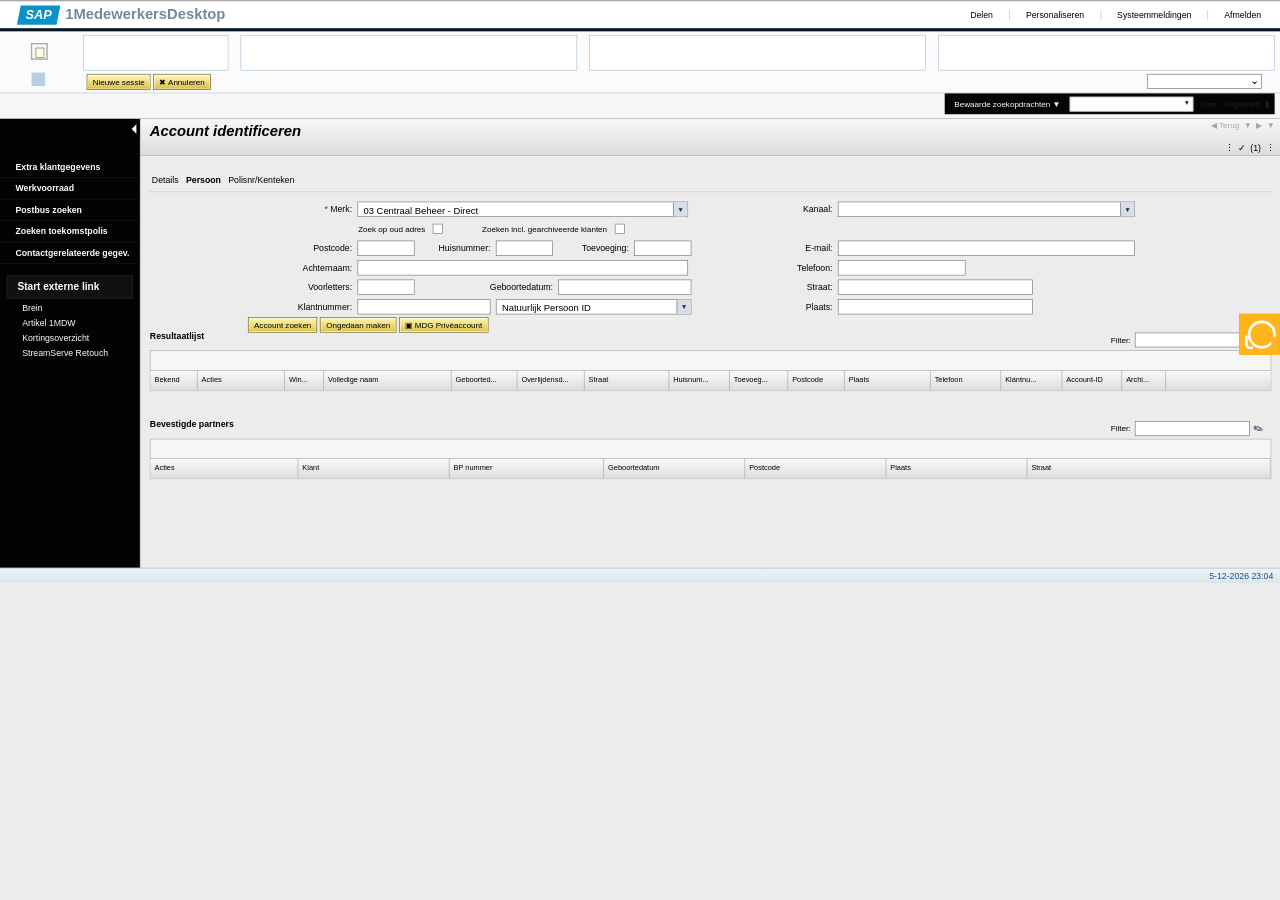
==== commit 4f65662e: "Rebuild SAP mock against reference screenshots" ====
--- a/overlay-lab.html
+++ b/overlay-lab.html
@@ -6,183 +6,212 @@
 <title>Account identificeren</title>
 <style>
 *{box-sizing:border-box}
-html,body{margin:0;width:100%;height:100%;font-family:Arial,Helvetica,sans-serif;background:#ececec;color:#000;overflow:hidden}
+html,body{margin:0;width:100%;height:100%;overflow:hidden;background:#ececec;font-family:Arial,Helvetica,sans-serif;color:#000}
 button,input{font:inherit}
-.screen{position:relative;width:100%;height:100%;min-width:1180px;min-height:660px;background:#ececec}
-
-.top{height:46px;background:#fff;border-top:2px solid #999;border-bottom:5px solid #061525;display:flex;align-items:center;padding:0 28px;gap:12px}
-.sap-logo{font-weight:900;font-style:italic;font-size:17px;color:#118ec2;border:2px solid #118ec2;line-height:1;padding:1px 4px}
-.desktop-title{font-weight:700;font-size:21px;color:#788897}
-.top-links{margin-left:auto;display:flex;gap:25px;font-size:13px}
-
-.session-area{height:92px;background:#fafafa;border-bottom:1px solid #aaa;position:relative}
-.session-icon{position:absolute;left:48px;top:17px;font-size:23px;color:#777}
-.session-boxes{position:absolute;left:123px;right:8px;top:4px;display:grid;grid-template-columns:214px 1fr 1fr 1fr;gap:17px}
-.session-box{height:53px;border:1px solid #a9c6de;background:#fff}
-.session-actions{position:absolute;left:128px;bottom:4px;display:flex;gap:4px}
-.sap-action{height:24px;padding:1px 7px;border:1px solid #76651d;background:linear-gradient(#fff8b1,#ddc356);box-shadow:inset 0 0 0 1px #fff;font-size:12px}
-.right-select{position:absolute;right:27px;bottom:7px;width:170px;height:22px;border:1px solid #777;background:#fff}
-
-.search-row{height:39px;background:#f7f7f7;border-bottom:1px solid #a9a9a9;display:flex;justify-content:flex-end;align-items:center;padding-right:22px}
-.saved{height:31px;background:#050505;color:#fff;display:flex;align-items:center;padding:0 12px;font-size:12px;gap:10px}
-.saved input{width:183px;height:22px;border:1px solid #ccc;background:#fff}
-.saved .muted{color:#222}
-
-.content-shell{position:absolute;left:0;right:0;top:177px;bottom:23px;display:grid;grid-template-columns:209px minmax(0,1fr);transition:grid-template-columns .12s ease}
-.screen.menu-closed .content-shell{grid-template-columns:0 minmax(0,1fr)}
-
-.sidebar{position:relative;min-width:0;height:100%;background:#030303;color:#fff;border-right:1px solid #777;overflow:hidden}
-.side-list{padding-top:55px;font-size:13px;font-weight:700;white-space:nowrap}
-.side-list>.side-item{height:32px;padding:8px 23px;border-bottom:1px solid #151515}
-.side-group{margin:17px 10px 0;height:34px;padding:7px 15px;border:1px solid #222;background:#101010;font-size:15px;font-weight:700}
-.side-links{padding:3px 33px 0;font-size:13px;font-weight:400;line-height:1.72}
-
-.menu-toggle{position:absolute;z-index:30;top:0;width:22px;height:30px;border:0;background:#030303;cursor:pointer;padding:0}
+#fit{position:absolute;left:0;top:0;width:1905px;height:868px;transform-origin:0 0}
+.screen{position:relative;width:1905px;height:868px;background:#ececec;overflow:hidden;font-size:14px}
+
+/* Bovenste SAP-balk */
+.top{position:absolute;left:0;top:0;width:100%;height:47px;background:#fff;border-top:2px solid #aaa;border-bottom:5px solid #071523;display:flex;align-items:center;padding:0 28px}
+.sap-logo{width:59px;height:29px;background:#0b92c7;color:#fff;font-size:19px;font-weight:900;font-style:italic;line-height:29px;text-align:center;transform:skew(-11deg);margin-right:10px}
+.sap-logo span{display:block;transform:skew(11deg)}
+.desktop-title{font-size:22px;font-weight:700;color:#778797}
+.top-links{margin-left:auto;display:flex;gap:0;font-size:13px;align-items:center;height:100%}
+.top-links span{padding:0 24px;border-right:1px solid #bfc4c9}
+.top-links span:last-child{padding-right:0;border-right:0}
+
+/* Sessiegedeelte */
+.session{position:absolute;left:0;top:47px;width:100%;height:92px;background:#fbfbfb;border-bottom:1px solid #a8a8a8}
+.session-icon{position:absolute;left:46px;top:17px;width:25px;height:25px;border:2px solid #aaa;background:#f2f2df;box-shadow:inset 0 0 0 3px #fff}
+.session-icon:after{content:'';position:absolute;left:5px;top:5px;width:11px;height:13px;border:1px solid #777;background:#ffffe6}
+.session-boxes{position:absolute;left:124px;right:8px;top:5px;display:grid;grid-template-columns:216px 1fr 1fr 1fr;gap:18px}
+.session-box{height:53px;border:1px solid #a8c4dd;background:#fff}
+.session-dot{position:absolute;left:47px;bottom:10px;width:20px;height:20px;background:#b9cee5}
+.session-actions{position:absolute;left:129px;bottom:4px;display:flex;gap:4px}
+.sap-action{height:24px;padding:1px 8px;border:1px solid #75641a;background:linear-gradient(#fffac1,#d8bd46);box-shadow:inset 0 0 0 1px #fff;font-size:12px}
+.right-select{position:absolute;right:27px;bottom:6px;width:171px;height:22px;border:1px solid #777;background:#fff}
+.right-select:after{content:'⌄';position:absolute;right:2px;top:-2px;font-size:17px}
+
+/* Zoekbalk */
+.search-row{position:absolute;left:0;top:139px;width:100%;height:38px;background:#f6f6f6;border-bottom:1px solid #a7a7a7}
+.saved{position:absolute;right:8px;top:0;height:31px;background:#050505;color:#fff;display:flex;align-items:center;font-size:12px}
+.saved-title{padding:0 14px;white-space:nowrap}
+.saved-field{width:184px;height:22px;background:#fff;border:1px solid #bbb;margin-right:9px;position:relative}
+.saved-field:after{content:'▼';position:absolute;right:4px;top:2px;color:#16304f;font-size:10px}
+.saved-muted{color:#202020;padding:0 8px 0 0;white-space:nowrap}
+
+/* Hoofdgebied + menu */
+.content{position:absolute;left:0;right:0;top:177px;bottom:23px;display:grid;grid-template-columns:209px 1fr}
+.screen.menu-closed .content{grid-template-columns:0 1fr}
+.sidebar{position:relative;height:100%;background:#030303;color:#fff;border-right:1px solid #777;overflow:hidden}
+.screen.menu-closed .sidebar{overflow:visible}
+.screen.menu-closed .side-list{display:none}
+.side-list{padding-top:56px;font-size:13px;font-weight:700;white-space:nowrap}
+.side-item{height:32px;padding:8px 23px;border-bottom:1px solid #171717}
+.side-group{margin:17px 10px 0;height:35px;padding:7px 15px;border:1px solid #222;background:#111;font-size:15px}
+.side-links{padding:3px 33px 0;font-weight:400;line-height:1.72}
+.menu-toggle{position:absolute;z-index:50;top:0;width:22px;height:30px;border:0;background:#030303;padding:0;cursor:pointer}
 .menu-toggle:focus-visible{outline:2px solid #fff;outline-offset:-2px}
-.menu-toggle::after{content:"";position:absolute;top:8px;width:0;height:0;border-top:7px solid transparent;border-bottom:7px solid transparent}
-.screen.menu-open .menu-toggle{right:0;border-radius:12px 0 0 12px}
-.screen.menu-open .menu-toggle::after{right:6px;border-right:7px solid #fff}
-.screen.menu-closed .menu-toggle{left:0;border-radius:0 14px 14px 0}
-.screen.menu-closed .menu-toggle::after{left:6px;border-left:7px solid #fff}
-
-.main-pane{min-width:0;height:100%;background:#ececec;overflow:hidden}
-.page-title{height:55px;background:linear-gradient(#f7f7f7,#dcdcdc);border-bottom:1px solid #aaa;position:relative;display:flex;align-items:flex-start;padding:7px 0 0 14px;font-weight:700;font-style:italic;font-size:22px}
-.top-status{position:absolute;right:9px;bottom:4px;font-size:13px;color:#111}
-.work{height:calc(100% - 55px);position:relative;min-width:0;background:#ececec;padding:24px 13px 30px 14px}
-.subtabs{height:31px;border-bottom:1px solid #cfcfcf;display:flex;gap:12px;align-items:flex-start;padding-left:2px;font-size:13px}
+.menu-toggle:after{content:'';position:absolute;top:8px;width:0;height:0;border-top:7px solid transparent;border-bottom:7px solid transparent}
+.screen.menu-open .menu-toggle{right:0;border-radius:13px 0 0 13px}
+.screen.menu-open .menu-toggle:after{right:5px;border-right:7px solid #fff}
+.screen.menu-closed .menu-toggle{left:0;border-radius:0 13px 13px 0}
+.screen.menu-closed .menu-toggle:after{left:5px;border-left:7px solid #fff}
+
+.main{position:relative;min-width:0;height:100%;background:#ececec;overflow:hidden}
+.page-title{position:absolute;left:0;top:0;right:0;height:55px;background:linear-gradient(#f7f7f7,#dcdcdc);border-bottom:1px solid #a5a5a5;font-size:22px;font-weight:700;font-style:italic;padding:5px 0 0 14px}
+.page-nav{position:absolute;right:8px;top:2px;font-size:12px;color:#9aa8b5;font-style:normal;font-weight:400}
+.page-status{position:absolute;right:8px;bottom:3px;font-size:13px;font-style:normal;font-weight:400}
+.closed-chip{display:none;position:absolute;left:208px;top:37px;height:30px;background:#293b52;color:#fff;padding:7px 10px;font-size:13px;font-style:normal;font-weight:400;border:1px solid #7c8997}
+.screen.menu-closed .closed-chip{display:block}
+
+.work{position:absolute;left:0;right:0;top:55px;bottom:0;background:#ececec}
+.subtabs{position:absolute;left:17px;top:29px;height:25px;display:flex;gap:11px;align-items:flex-start;font-size:13px}
 .subtabs .active{font-weight:700}
-
-.form-area{padding-top:7px;display:grid;grid-template-columns:minmax(650px,1.05fr) minmax(480px,.95fr);column-gap:74px}
-.left,.right{display:grid;grid-auto-rows:29px;align-items:center}
-.frow{display:grid;grid-template-columns:155px 1fr;align-items:center;gap:8px}
+.rule{position:absolute;left:13px;right:12px;top:53px;border-top:1px solid #c8c8c8}
+
+.form-left,.form-right{position:absolute;top:65px}
+.screen.menu-open .form-left{left:160px;width:655px}
+.screen.menu-closed .form-left{left:220px;width:705px}
+.screen.menu-open .form-right{left:915px;width:565px}
+.screen.menu-closed .form-right{left:1035px;width:565px}
+.frow{height:29px;display:grid;grid-template-columns:155px 1fr;gap:8px;align-items:center}
 .frow label{text-align:right;font-size:13px;white-space:nowrap}
-.field{height:23px;border:1px solid #777;background:#fff}
-.field.select{display:flex;align-items:center;justify-content:space-between;padding-left:7px}
-.field.select:after{content:'▼';font-size:11px;background:#d6dde4;border-left:1px solid #888;height:100%;width:20px;display:flex;align-items:center;justify-content:center}
-.mini-line{display:grid;grid-template-columns:155px 84px 105px 84px 105px 84px;gap:8px;align-items:center}
-.mini-line label{text-align:right;font-size:13px;white-space:nowrap}
-.checks{display:flex;gap:58px;padding-left:164px;font-size:12px;white-space:nowrap}
-.checkbox{display:inline-block;width:15px;height:15px;border:1px solid #777;background:#fff;vertical-align:-3px;margin-left:8px}
+.field{height:23px;border:1px solid #777;background:#fff;position:relative}
+.field.select:after{content:'▼';position:absolute;right:0;top:0;width:20px;height:21px;border-left:1px solid #777;background:#d7dee5;display:flex;align-items:center;justify-content:center;font-size:10px;color:#1e324a}
+.checks{height:29px;display:flex;align-items:center;padding-left:164px;gap:58px;font-size:12px;white-space:nowrap}
+.checkbox{display:inline-block;width:15px;height:15px;border:1px solid #777;background:#fff;margin-left:8px;vertical-align:-3px}
+.multi{height:29px;display:grid;grid-template-columns:155px 85px 105px 85px 105px 85px;gap:8px;align-items:center}
+.multi label{text-align:right;font-size:13px;white-space:nowrap}
 .action-line{display:flex;gap:4px;margin-top:1px}
-.form-button{height:23px;padding:1px 8px;border:1px solid #78661d;background:linear-gradient(#fff8ae,#e0c85a);box-shadow:inset 0 0 0 1px #fff;font-size:12px}
-.right .frow{grid-template-columns:115px 1fr}
-.right .short{max-width:190px}
-.right .medium{max-width:290px}
-
-.section-title{font-size:13px;font-weight:700;margin:4px 0 10px 0}
-.table-wrap{position:relative;height:60px;border:1px solid #a3a3a3;background:#f7f7f7}
-.filter{position:absolute;right:11px;top:-27px;font-size:12px;display:flex;align-items:center;gap:5px}
-.filter input{width:170px;height:22px;border:1px solid #777;background:#fff}
-.thead{height:29px;margin-top:28px;display:grid;grid-template-columns:70px 130px 58px 190px 98px 100px 126px 90px 87px 84px 128px 105px 91px 89px 65px;background:linear-gradient(#f7f7f7,#ddd);border-top:1px solid #aaa;font-size:11px;white-space:nowrap;overflow:hidden}
-.thead span{padding:7px 6px;border-right:1px solid #aaa;overflow:hidden;text-overflow:ellipsis}
-.partners{margin-top:38px}
-.partners .table-wrap{height:59px}
-.partners .thead{grid-template-columns:220px 225px 230px 210px 210px 210px 1fr}
-
-.statusbar{position:absolute;left:0;right:0;bottom:0;height:23px;background:linear-gradient(#edf3f7,#dce5ec);border-top:1px solid #9eabb5;box-shadow:inset 0 1px 0 #fff}
+.form-button{height:23px;padding:1px 8px;border:1px solid #78661d;background:linear-gradient(#fff8ad,#ddc450);box-shadow:inset 0 0 0 1px #fff;font-size:12px}
+.form-right .frow{grid-template-columns:115px 1fr}
+.form-right .short{width:190px}
+.form-right .medium{width:290px}
+
+.result-title{position:absolute;left:14px;top:260px;font-size:13px;font-weight:700}
+.result{position:absolute;left:14px;right:13px;top:289px;height:61px;border:1px solid #aaa;background:#f6f6f6}
+.filter{position:absolute;right:10px;top:-27px;display:flex;align-items:center;gap:6px;font-size:12px}
+.filter-box{width:171px;height:22px;border:1px solid #777;background:#fff}
+.pencil{font-size:18px;color:#233852;transform:rotate(-28deg)}
+.table-head{position:absolute;left:0;right:0;bottom:0;height:30px;display:grid;background:linear-gradient(#fafafa,#ddd);border-top:1px solid #aaa;font-size:11px;white-space:nowrap;overflow:hidden}
+.table-head.result-cols{grid-template-columns:70px 130px 58px 190px 98px 100px 126px 90px 87px 84px 128px 105px 91px 89px 65px}
+.table-head.partner-cols{grid-template-columns:220px 225px 230px 210px 210px 210px 1fr}
+.table-head span{padding:7px 6px;border-right:1px solid #aaa;overflow:hidden;text-overflow:ellipsis}
+.partner-title{position:absolute;left:14px;top:392px;font-size:13px;font-weight:700}
+.partner{position:absolute;left:14px;right:13px;top:421px;height:60px;border:1px solid #aaa;background:#f6f6f6}
+
+/* Help-icoon rechts */
+.help{position:absolute;right:0;top:235px;width:61px;height:61px;background:#ffb51b;border:1px solid #ffaf00}
+.help:before{content:'';position:absolute;left:12px;top:9px;width:34px;height:34px;border:4px solid #fff;border-radius:50%}
+.help:after{content:'';position:absolute;left:8px;top:31px;width:8px;height:17px;border-left:4px solid #fff;border-bottom:4px solid #fff;border-radius:0 0 0 8px;box-shadow:37px 0 0 -2px #ffb51b}
+
+.statusbar{position:absolute;left:0;right:0;bottom:0;height:23px;background:linear-gradient(#eef4f8,#dbe5ec);border-top:1px solid #9faab5;box-shadow:inset 0 1px 0 #fff}
 .clock{position:absolute;right:10px;bottom:3px;font-size:13px;color:#174d91;white-space:nowrap}
-
-@media(max-width:1350px){
-  .form-area{grid-template-columns:minmax(590px,1fr) 430px;column-gap:30px}
-}
 </style>
 </head>
 <body>
-<div id="screen" class="screen menu-open">
-  <div class="top">
-    <div class="sap-logo">SAP</div>
-    <div class="desktop-title">1MedewerkersDesktop</div>
-    <div class="top-links"><span>Delen</span><span>Personaliseren</span><span>Systeemmeldingen</span><span>Afmelden</span></div>
-  </div>
-
-  <div class="session-area">
-    <div class="session-icon">▣</div>
-    <div class="session-boxes"><div class="session-box"></div><div class="session-box"></div><div class="session-box"></div><div class="session-box"></div></div>
-    <div class="session-actions"><button class="sap-action">Nieuwe sessie</button><button class="sap-action">✖ Annuleren</button></div>
-    <input class="right-select" aria-label="Selectieveld">
-  </div>
-
-  <div class="search-row"><div class="saved">Bewaarde zoekopdrachten ▼ <input aria-label="Bewaarde zoekopdracht"><span class="muted">Start&nbsp;&nbsp;&nbsp;Uitgebreid&nbsp;&nbsp;▮</span></div></div>
-
-  <div class="content-shell">
-    <aside class="sidebar" aria-label="Linkernavigatie">
-      <button id="menuToggle" class="menu-toggle" type="button" aria-label="Linker menu open- of dichtklappen"></button>
-      <div class="side-list">
-        <div class="side-item">Extra klantgegevens</div>
-        <div class="side-item">Werkvoorraad</div>
-        <div class="side-item">Postbus zoeken</div>
-        <div class="side-item">Zoeken toekomstpolis</div>
-        <div class="side-item">Contactgerelateerde gegev.</div>
-        <div class="side-group">Start externe link</div>
-        <div class="side-links">Brein<br>Artikel 1MDW<br>Kortingsoverzicht<br>StreamServe Retouch</div>
-      </div>
-    </aside>
-
-    <section class="main-pane">
-      <div class="page-title">Account identificeren <div class="top-status">⋮&nbsp;&nbsp;✓&nbsp; (1)&nbsp; ⋮</div></div>
-      <main class="work">
-        <div class="subtabs"><span>Details</span><span class="active">Persoon</span><span>Polisnr/Kenteken</span></div>
-
-        <div class="form-area">
-          <div class="left">
-            <div class="frow"><label><span style="color:#b40000">*</span> Merk:</label><div class="field select">03 Centraal Beheer - Direct</div></div>
+<div id="fit">
+  <div id="screen" class="screen menu-open">
+    <div class="top">
+      <div class="sap-logo"><span>SAP</span></div>
+      <div class="desktop-title">1MedewerkersDesktop</div>
+      <div class="top-links"><span>Delen</span><span>Personaliseren</span><span>Systeemmeldingen</span><span>Afmelden</span></div>
+    </div>
+
+    <div class="session">
+      <div class="session-icon"></div>
+      <div class="session-boxes"><div class="session-box"></div><div class="session-box"></div><div class="session-box"></div><div class="session-box"></div></div>
+      <div class="session-dot"></div>
+      <div class="session-actions"><button class="sap-action">Nieuwe sessie</button><button class="sap-action">✖ Annuleren</button></div>
+      <div class="right-select"></div>
+    </div>
+
+    <div class="search-row">
+      <div class="saved"><span class="saved-title">Bewaarde zoekopdrachten ▼</span><div class="saved-field"></div><span class="saved-muted">Start&nbsp;&nbsp;&nbsp;Uitgebreid&nbsp;&nbsp;▮</span></div>
+    </div>
+
+    <div class="content">
+      <aside class="sidebar">
+        <button id="menuToggle" class="menu-toggle" type="button" aria-label="Linker menu open- of dichtklappen"></button>
+        <div class="side-list">
+          <div class="side-item">Extra klantgegevens</div>
+          <div class="side-item">Werkvoorraad</div>
+          <div class="side-item">Postbus zoeken</div>
+          <div class="side-item">Zoeken toekomstpolis</div>
+          <div class="side-item">Contactgerelateerde gegev.</div>
+          <div class="side-group">Start externe link</div>
+          <div class="side-links">Brein<br>Artikel 1MDW<br>Kortingsoverzicht<br>StreamServe Retouch</div>
+        </div>
+      </aside>
+
+      <section class="main">
+        <div class="page-title">Account identificeren
+          <div class="page-nav">◀ Terug&nbsp;&nbsp;▼&nbsp;&nbsp;▶&nbsp;&nbsp;▼</div>
+          <div class="page-status">⋮&nbsp;&nbsp;✓&nbsp; (1)&nbsp; ⋮</div>
+          <div class="closed-chip">Account identificeren</div>
+        </div>
+        <div class="work">
+          <div class="subtabs"><span>Details</span><span class="active">Persoon</span><span>Polisnr/Kenteken</span></div>
+          <div class="rule"></div>
+
+          <div class="form-left">
+            <div class="frow"><label><span style="color:#b40000">*</span> Merk:</label><div class="field select" style="padding:4px 28px 0 8px">03 Centraal Beheer - Direct</div></div>
             <div class="checks"><span>Zoek op oud adres <i class="checkbox"></i></span><span>Zoeken incl. gearchiveerde klanten <i class="checkbox"></i></span></div>
-            <div class="mini-line"><label>Postcode:</label><div class="field"></div><label>Huisnummer:</label><div class="field"></div><label>Toevoeging:</label><div class="field"></div></div>
+            <div class="multi"><label>Postcode:</label><div class="field"></div><label>Huisnummer:</label><div class="field"></div><label>Toevoeging:</label><div class="field"></div></div>
             <div class="frow"><label>Achternaam:</label><div class="field"></div></div>
-            <div class="mini-line"><label>Voorletters:</label><div class="field"></div><label style="grid-column:3/5">Geboortedatum:</label><div class="field" style="grid-column:5/7"></div></div>
-            <div class="mini-line"><label>Klantnummer:</label><div class="field" style="grid-column:2/4"></div><div class="field select" style="grid-column:4/7">Natuurlijk Persoon ID</div></div>
+            <div class="multi"><label>Voorletters:</label><div class="field"></div><label style="grid-column:3/5">Geboortedatum:</label><div class="field" style="grid-column:5/7"></div></div>
+            <div class="multi"><label>Klantnummer:</label><div class="field" style="grid-column:2/4"></div><div class="field select" style="grid-column:4/7;padding:4px 28px 0 8px">Natuurlijk Persoon ID</div></div>
             <div class="action-line"><button class="form-button">Account zoeken</button><button class="form-button">Ongedaan maken</button><button class="form-button">▣ MDG Privéaccount</button></div>
           </div>
 
-          <div class="right">
+          <div class="form-right">
             <div class="frow"><label>Kanaal:</label><div class="field select"></div></div>
-            <div></div>
+            <div style="height:29px"></div>
             <div class="frow"><label>E-mail:</label><div class="field"></div></div>
             <div class="frow"><label>Telefoon:</label><div class="field short"></div></div>
             <div class="frow"><label>Straat:</label><div class="field medium"></div></div>
             <div class="frow"><label>Plaats:</label><div class="field medium"></div></div>
           </div>
+
+          <div class="result-title">Resultaatlijst</div>
+          <div class="result"><div class="filter">Filter: <span class="filter-box"></span><span class="pencil">✎</span></div><div class="table-head result-cols"><span>Bekend</span><span>Acties</span><span>Win...</span><span>Volledige naam</span><span>Geboorted...</span><span>Overlijdensd...</span><span>Straat</span><span>Huisnum...</span><span>Toevoeg...</span><span>Postcode</span><span>Plaats</span><span>Telefoon</span><span>Klantnu...</span><span>Account-ID</span><span>Archi...</span></div></div>
+
+          <div class="partner-title">Bevestigde partners</div>
+          <div class="partner"><div class="filter">Filter: <span class="filter-box"></span><span class="pencil">✎</span></div><div class="table-head partner-cols"><span>Acties</span><span>Klant</span><span>BP nummer</span><span>Geboortedatum</span><span>Postcode</span><span>Plaats</span><span>Straat</span></div></div>
+
+          <div class="help"></div>
         </div>
-
-        <div class="section-title">Resultaatlijst</div>
-        <div class="table-wrap">
-          <div class="filter">Filter: <input aria-label="Resultaatfilter"> ✎</div>
-          <div class="thead"><span>Bekend</span><span>Acties</span><span>Win...</span><span>Volledige naam</span><span>Geboorted...</span><span>Overlijdensd...</span><span>Straat</span><span>Huisnum...</span><span>Toevoeg...</span><span>Postcode</span><span>Plaats</span><span>Telefoon</span><span>Klantnu...</span><span>Account-ID</span><span>Archi...</span></div>
-        </div>
-
-        <div class="partners">
-          <div class="section-title">Bevestigde partners</div>
-          <div class="table-wrap">
-            <div class="filter">Filter: <input aria-label="Partnerfilter"> ✎</div>
-            <div class="thead"><span>Acties</span><span>Klant</span><span>BP nummer</span><span>Geboortedatum</span><span>Postcode</span><span>Plaats</span><span>Straat</span></div>
-          </div>
-        </div>
-      </main>
-    </section>
+      </section>
+    </div>
+
+    <div class="statusbar"><span id="clock" class="clock"></span></div>
   </div>
-
-  <div class="statusbar"><span id="clock" class="clock"></span></div>
 </div>
-
 <script>
 (()=>{
   'use strict';
+  const fit=document.getElementById('fit');
   const screen=document.getElementById('screen');
   const toggle=document.getElementById('menuToggle');
   const clock=document.getElementById('clock');
 
+  function refit(){
+    const scale=Math.min(window.innerWidth/1905,window.innerHeight/868);
+    fit.style.transform=`scale(${scale})`;
+  }
   function updateClock(){
     const d=new Date();
     const pad=n=>String(n).padStart(2,'0');
     clock.textContent=`${d.getDate()}-${d.getMonth()+1}-${d.getFullYear()} ${pad(d.getHours())}:${pad(d.getMinutes())}`;
   }
-
   toggle.addEventListener('click',()=>{
     const open=screen.classList.contains('menu-open');
     screen.classList.toggle('menu-open',!open);
     screen.classList.toggle('menu-closed',open);
   });
-
+  window.addEventListener('resize',refit);
+  refit();
   updateClock();
   setInterval(updateClock,1000);
 })();
